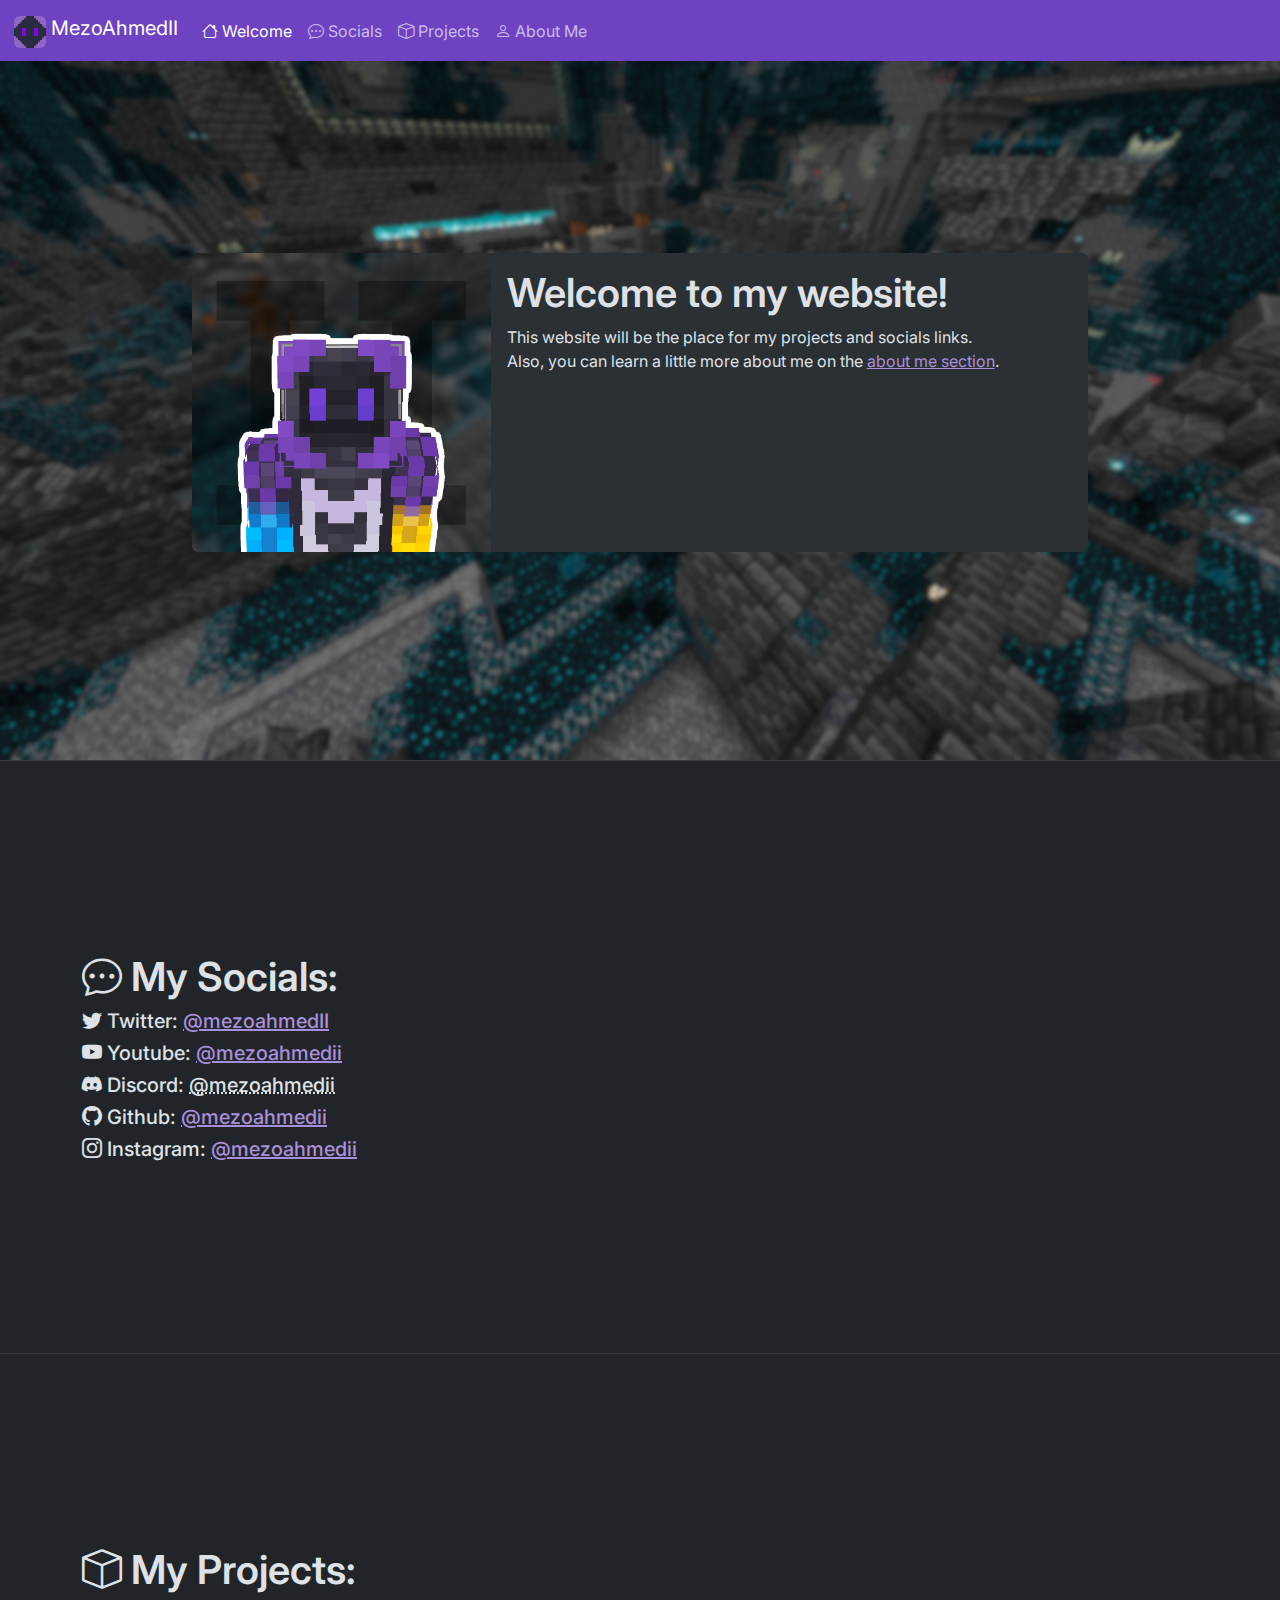
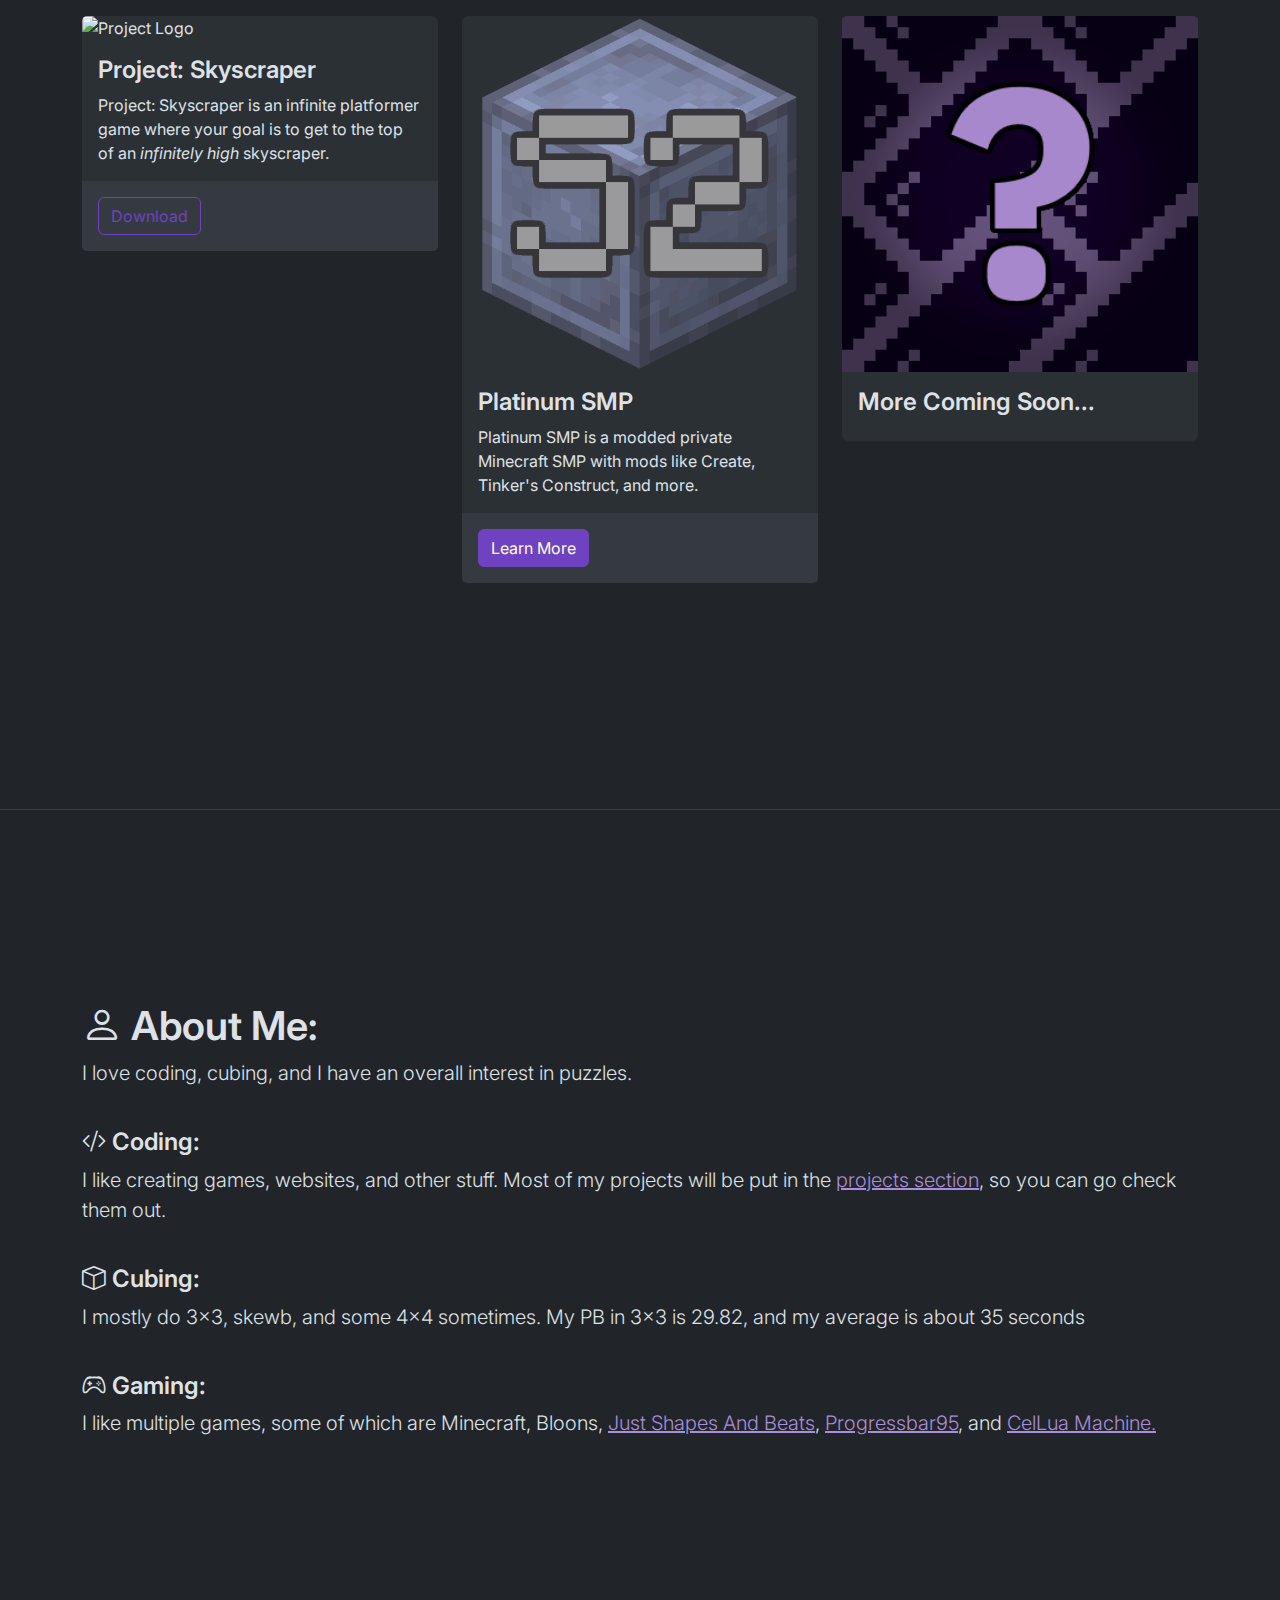
==== index.html @ c35e715b "Restructure images folder" ====
<!doctype html>
<html lang="en" data-bs-theme="dark">
  <head>
    <meta charset="UTF-8" />
    <meta name="viewport" content="width=device-width, initial-scale=1.0" />
    <title>MezoAhmedII</title>

    <link
      rel="shortcut icon"
      href="Images/PFPs/mezo small.png"
      type="image/x-icon"
    />

    <!-- Bootstrap CSS -->
    <link
      href="https://cdn.jsdelivr.net/npm/bootstrap@5.3.1/dist/css/bootstrap.min.css"
      rel="stylesheet"
    />
    <link rel="stylesheet" href="CSS/purple.css" />

    <!-- Bootstrap Icons CSS -->
    <link
      rel="stylesheet"
      href="https://cdn.jsdelivr.net/npm/bootstrap-icons@1.11.0/font/bootstrap-icons.css"
    />

    <!-- Website CSS -->
    <link rel="stylesheet" href="CSS/global.css" />

    <!-- Custom CSS -->
    <style>
      .welcome {
        background-image: url("Images/Backgrounds/deep\ dark.png");
      }
    </style>
  </head>

  <body data-bs-spy="scroll" data-bs-target=".navbar" data-bs-offset="50">
    <!-- Navbar -->
    <nav class="navbar navbar-expand-md bg-primary sticky-top">
      <a href="#" class="navbar-brand">
        <img
          src="Images/PFPs/mezo small.png"
          alt="Logo"
          style="width: 32px; margin-left: 14px"
          class="rounded d-inline-block align-text-top"
        />
        MezoAhmedII
      </a>
      <button
        class="navbar-toggler"
        type="button"
        style="margin-right: 14px"
        data-bs-toggle="collapse"
        data-bs-target="#collapsibleNavbar"
      >
        <i class="bi bi-list"></i>
      </button>
      <div class="collapse navbar-collapse" id="collapsibleNavbar">
        <ul class="navbar-nav">
          <li class="nav-item">
            <a href="#welcome" class="nav-link active">
              <i class="bi bi-house"></i> Welcome
            </a>
          </li>
          <li class="nav-item">
            <a href="#socials" class="nav-link">
              <i class="bi bi-chat-dots"></i> Socials
            </a>
          </li>
          <li class="nav-item">
            <a href="#projects" class="nav-link">
              <i class="bi bi-box"></i> Projects
            </a>
          </li>
          <li class="nav-item">
            <a href="#about" class="nav-link"
              ><i class="bi bi-person"></i> About Me
            </a>
          </li>
        </ul>
      </div>
    </nav>

    <!-- Welcome -->
    <div class="welcome" id="welcome">
      <!-- Welcome Large -->
      <div class="justify-content-center d-none d-lg-flex">
        <div class="card mb-3" style="max-width: 900px">
          <div class="row g-0">
            <div class="col-md-4">
              <img
                src="Images/PFPs/mezo big.png"
                class="img-fluid rounded-start"
                alt="Avatar"
              />
            </div>
            <div class="col-md-8">
              <div class="card-body">
                <h1 class="card-title">Welcome to my website!</h1>
                <p class="card-text">
                  This website will be the place for my projects and socials
                  links.<br />Also, you can learn a little more about me on the
                  <a href="#about">about me section</a>.
                </p>
              </div>
            </div>
          </div>
        </div>
      </div>

      <!-- Welcome Medium -->
      <div class="justify-content-center d-none d-md-flex d-lg-none">
        <div class="card mb-3" style="max-width: 600px">
          <div class="row g-0">
            <div class="col-md-4">
              <img
                src="Images/PFPs/mezo big.png"
                class="img-fluid rounded-start"
                alt="Avatar"
              />
            </div>
            <div class="col-md-8">
              <div class="card-body">
                <h3 class="card-title">Welcome to my website!</h3>
                <p class="card-text">
                  This website will be the place for my projects and socials
                  links.<br />Also, you can learn a little more about me on the
                  <a href="#about">about me section</a>.
                </p>
              </div>
            </div>
          </div>
        </div>
      </div>

      <!-- Welcome Small -->
      <div class="justify-content-center d-flex d-md-none">
        <div class="card">
          <div class="card-body">
            <h3 class="card-title">Welcome to my website!</h3>
            <p class="card-text">
              This website will be the place for my projects and socials
              links.<br />Also, you can learn a little more about me on the
              <a href="#about">about me section</a>.
            </p>
          </div>
          <img
            class="card-img-bottom"
            src="Images/PFPs/mezo big.png"
            alt="Avatar"
          />
        </div>
      </div>
    </div>

    <hr style="margin-top: 0" />

    <!-- Socials -->
    <div class="container" id="socials">
      <h1><i class="bi bi-chat-dots"></i> My Socials:</h1>
      <ul class="list-unstyled">
        <li class="h5">
          <i class="bi bi-twitter"></i> Twitter:
          <a href="https://twitter.com/mezoahmedII">@mezoahmedII</a>
        </li>
        <li class="h5">
          <i class="bi bi-youtube"></i> Youtube:
          <a href="https://www.youtube.com/@mezoahmedii">@mezoahmedii</a>
        </li>
        <li class="h5">
          <i class="bi bi-discord"></i> Discord:
          <abbr title="No available link..">@mezoahmedii</abbr>
        </li>
        <li class="h5">
          <i class="bi bi-github"></i> Github:
          <a href="https://github.com/mezoahmedii">@mezoahmedii</a>
        </li>
        <li class="h5">
          <i class="bi bi-instagram"></i> Instagram:
          <a href="https://www.instagram.com/mezoahmedii">@mezoahmedii</a>
        </li>
      </ul>
    </div>

    <hr />

    <!-- Projects -->
    <div class="container" id="projects">
      <h1 style="margin-bottom: 2%"><i class="bi bi-box"></i> My Projects:</h1>

      <div class="justify-content-center row" id="projectsContainer"></div>
      <script>
        const container = document.getElementById("projectsContainer");

        const projects = [
          {
            title: "Project: Skyscraper",
            description:
              "Project: Skyscraper is an infinite platformer game where your goal is to get to the top of an <i>infinitely high</i> skyscraper.",
            image:
              "https://raw.githubusercontent.com/mezoahmedii/project-skyscraper/main/Assets/Images/icon.png",
            pixelated: true,
            altLink: [
              "Download",
              "https://github.com/mezoahmedii/project-skyscraper/releases/download/v1.1/Project.Skyscraper.v1.1.zip",
            ],
          },
          {
            title: "Platinum SMP",
            description:
              "Platinum SMP is a modded private Minecraft SMP with mods like Create, Tinker's Construct, and more.",
            image: "Images/Logos/platinum.png",
            link: "platinum/index.html",
          },
          {
            title: "More Coming Soon...",
            description: "",
            image: "Images/Logos/soon.png",
          },
        ];

        projects.forEach((project) => {
          let text = "";
          text += `
          <div class="col-lg-4 col-md-6" style="margin-bottom: 3%">
          <div class="card">`;
          if (project.pixelated)
            text += `<img class="card-img-top" src="${project.image}" alt="Project Logo" style="image-rendering: crisp-edges;"/>`;
          else
            text += `<img class="card-img-top" src="${project.image}" alt="Project Logo"/>`;
          text += `
            <div class="card-body">
              <h4 class="card-title">${project.title}</h4>
              <p class="card-text">${project.description}</p>
            </div>
          `;
          if ((project.link && project.link != "#") || project.altLink) {
            text += '<div class="card-footer">';
            if (project.link && project.link != "#")
              text += `
                <a class="btn btn-primary" href="${project.link}">
                  Learn More
                </a>
              `;
            if (project.altLink)
              text += `
                <a class="btn btn-outline-primary" href="${project.altLink[1]}">
                  ${project.altLink[0]}
                </a>
              `;
            text += "</div>";
          }
          text += "</div></div>";
          container.innerHTML += text;
        });
      </script>
    </div>

    <hr />

    <!-- About Me -->
    <div class="container" id="about">
      <h1><i class="bi bi-person"></i> About Me:</h1>
      <p class="lead">
        I love coding, cubing, and I have an overall interest in puzzles.
      </p>
      <br />
      <h4><i class="bi bi-code-slash"></i> Coding:</h4>
      <p class="lead">
        I like creating games, websites, and other stuff. Most of my projects
        will be put in the <a href="#projects">projects section</a>, so you can
        go check them out.
      </p>
      <br />
      <h4><i class="bi bi-box"></i> Cubing:</h4>
      <p class="lead">
        I mostly do 3x3, skewb, and some 4x4 sometimes. My PB in 3x3 is 29.82,
        and my average is about 35 seconds
      </p>
      <br />
      <h4><i class="bi bi-controller"></i> Gaming:</h4>
      <p class="lead">
        I like multiple games, some of which are Minecraft, Bloons,
        <a href="https://store.steampowered.com/app/531510/Just_Shapes__Beats/"
          >Just Shapes And Beats</a
        >,
        <a href="https://store.steampowered.com/app/1304550/Progressbar95/"
          >Progressbar95</a
        >, and
        <a href="https://discord.gg/cellua-machine-server-866250603508662313"
          >CelLua Machine.</a
        >
      </p>
    </div>

    <hr style="margin-bottom: 0" />

    <!-- Bootstrap JS -->
    <script src="https://cdn.jsdelivr.net/npm/bootstrap@5.3.1/dist/js/bootstrap.bundle.min.js"></script>
  </body>
</html>
---- CSS/global.css ----
@import url("https://fonts.googleapis.com/css2?family=Inter:wght@400;600&display=swap");

hr {
  margin-top: 15%;
  margin-bottom: 15%;
  color: var(--bs-tertiary-color);
}

* {
  font-family: "Inter";
}

h1,
h2,
h3,
h4,
b {
  font-weight: 600;
}

.card {
  background-color: var(--bs-tertiary-bg);
  border: none;
}

.card-footer {
  background-color: var(--bs-secondary-bg);
  border: none;
  padding-top: 16px;
  padding-bottom: 16px;
}

.welcome {
  background-size: cover;
  padding: 15%;
}
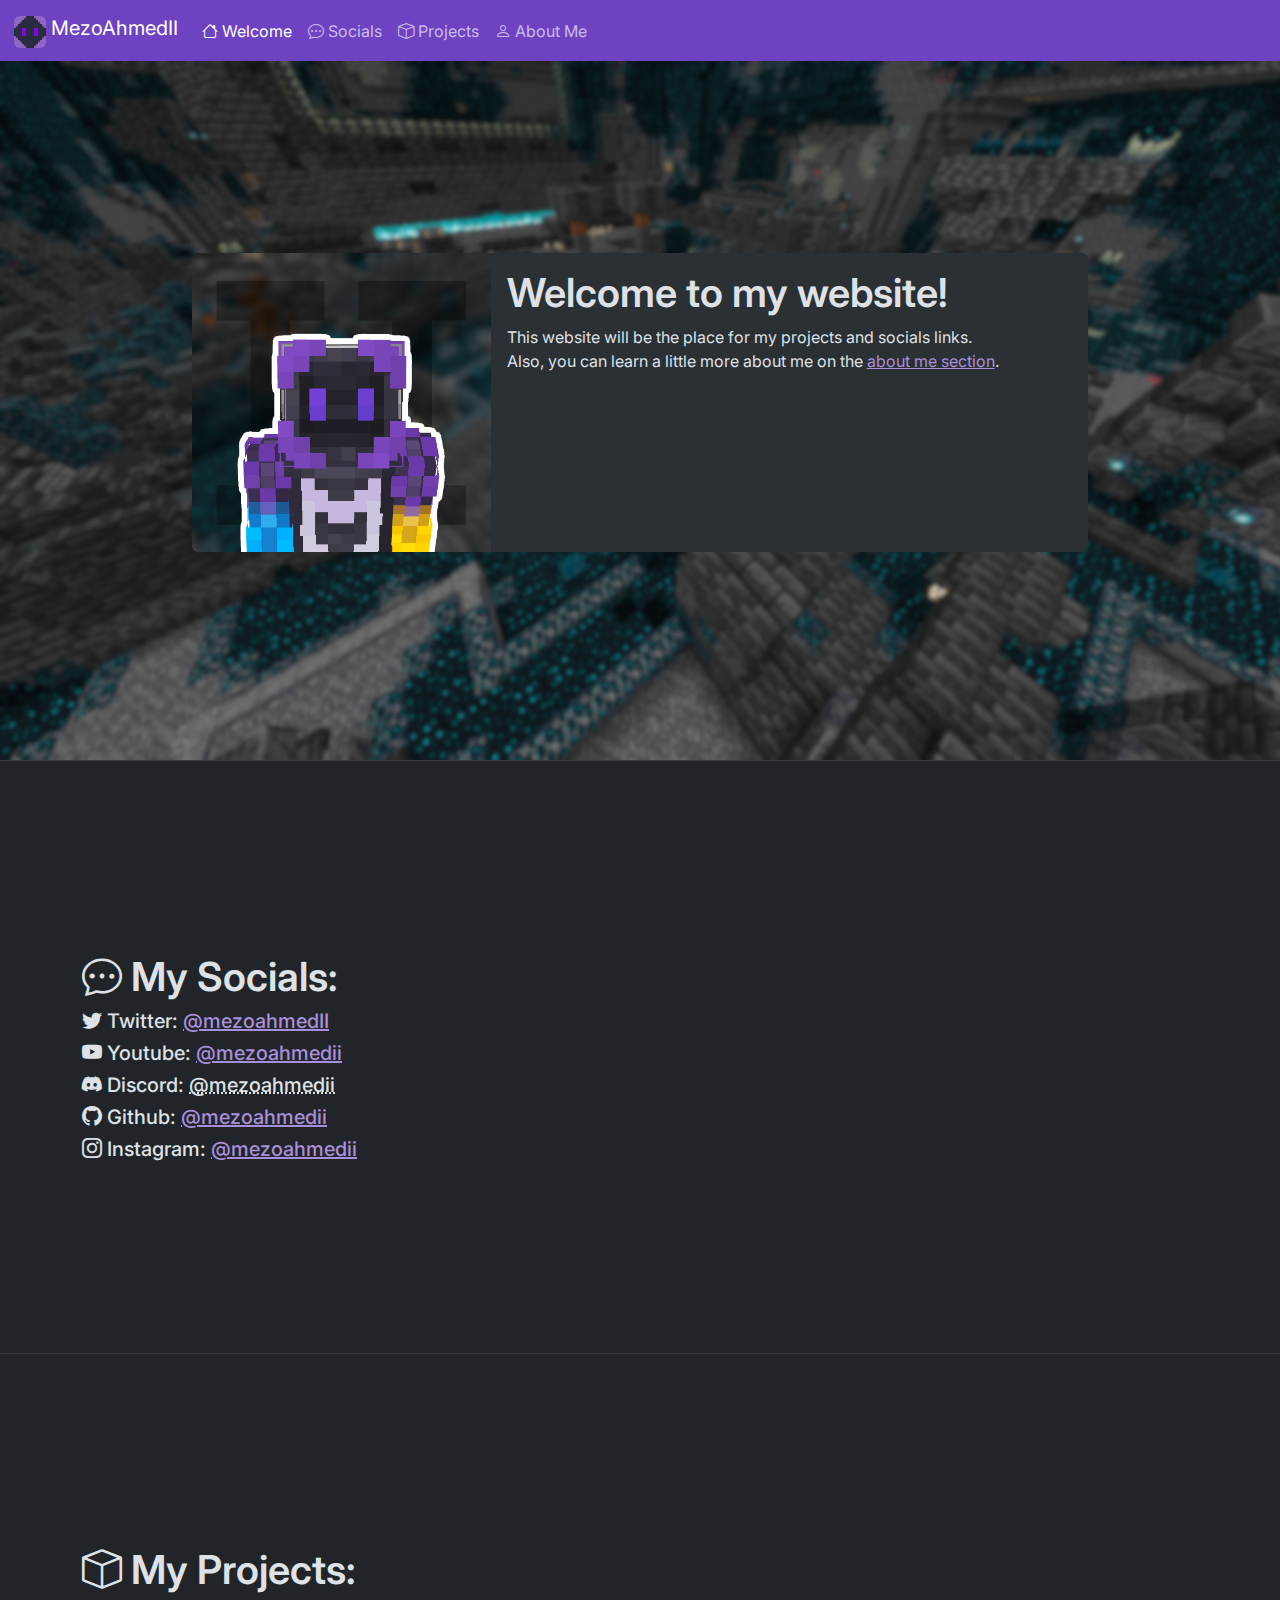
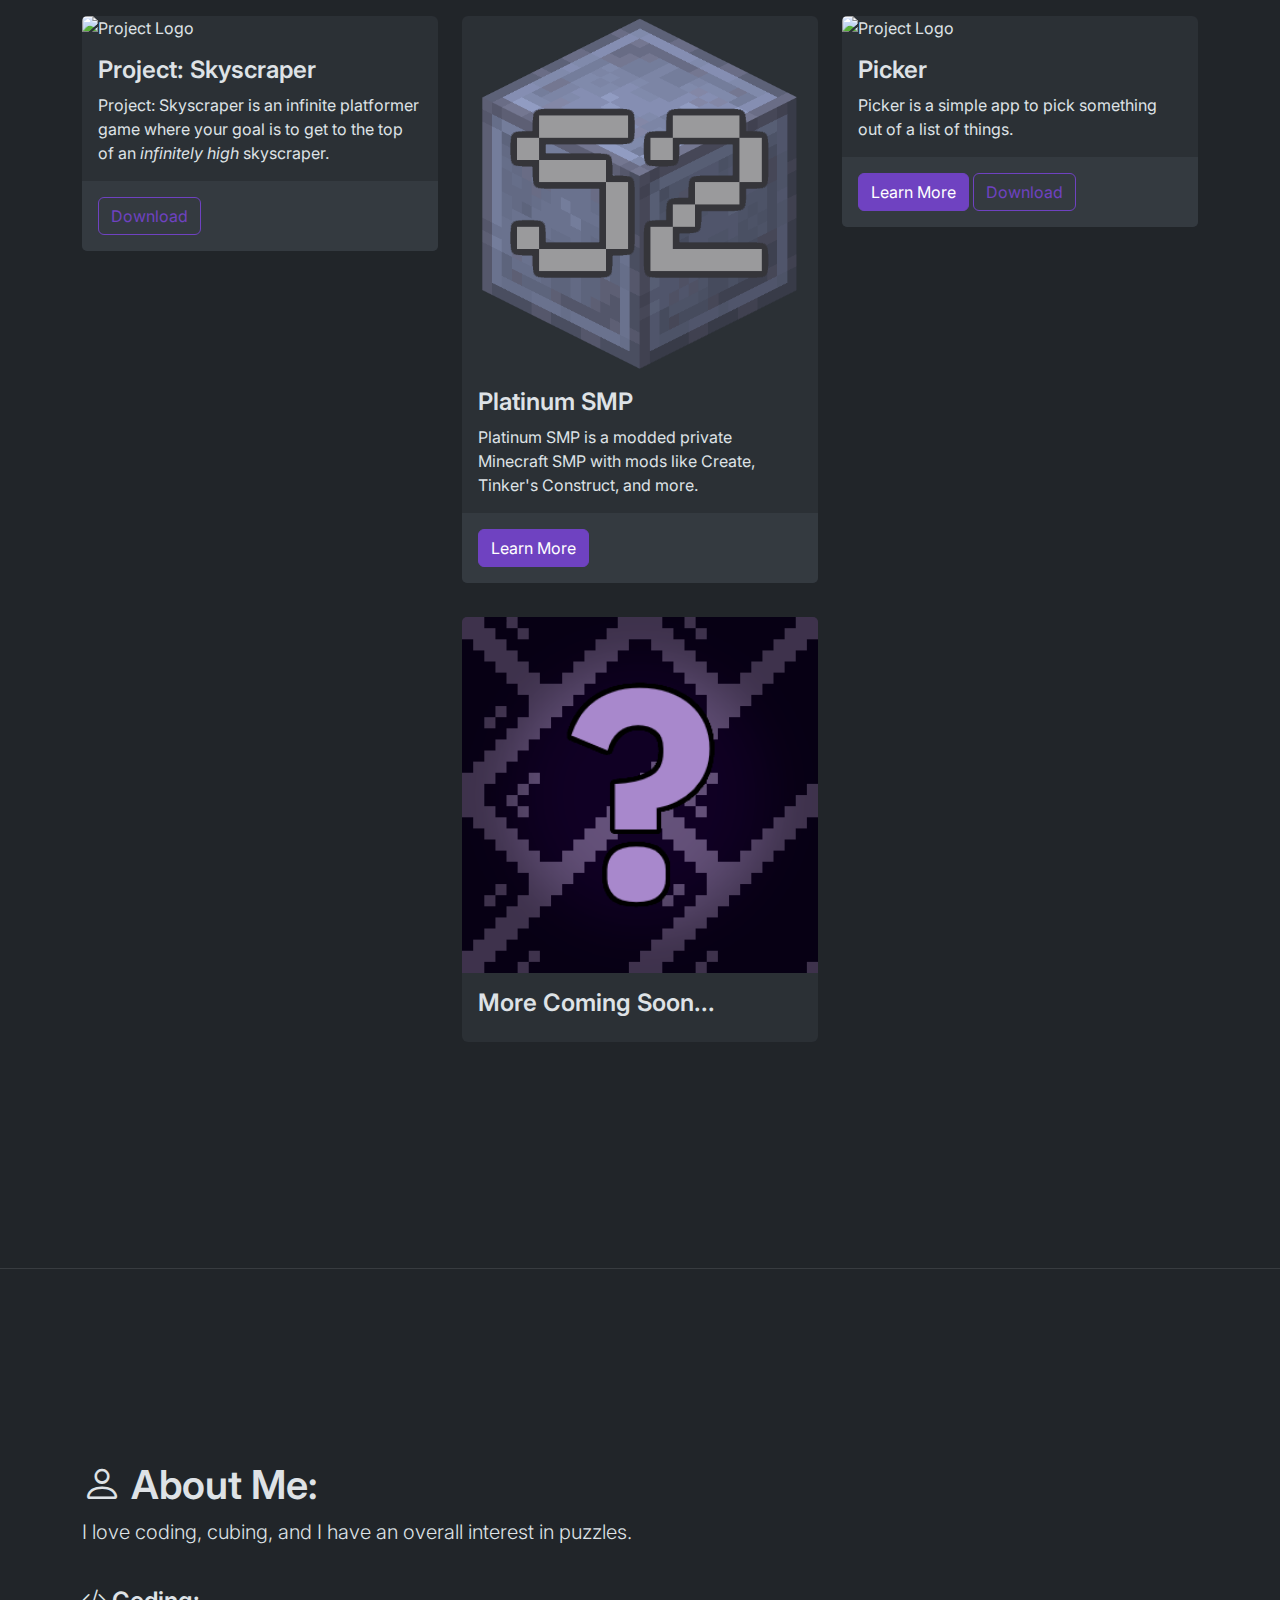
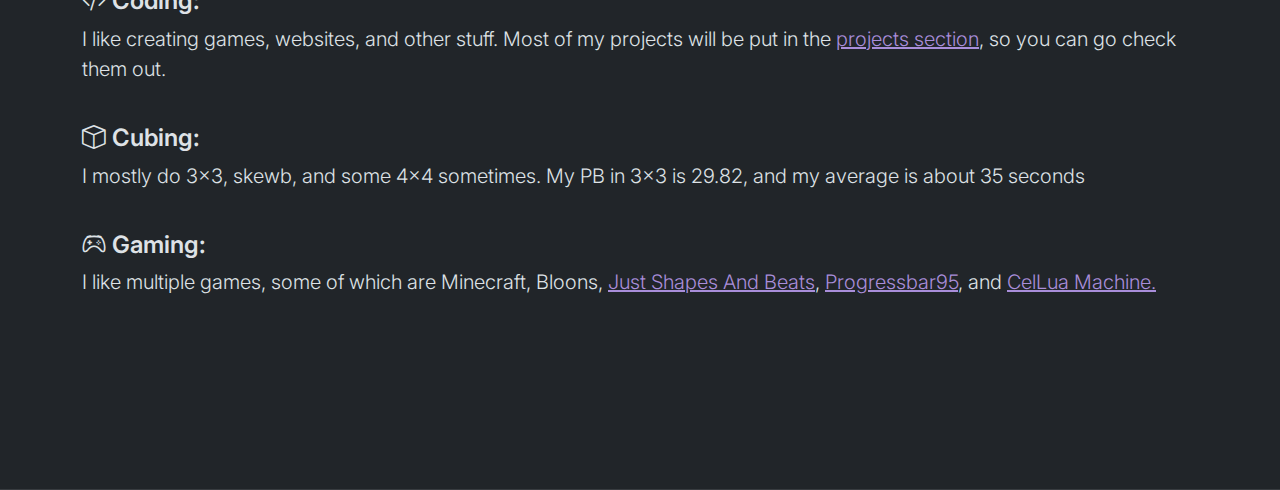
==== commit bd2502d6: "New Project: Picker" ====
--- a/index.html
+++ b/index.html
@@ -214,6 +214,18 @@
             link: "platinum/index.html",
           },
           {
+            title: "Picker",
+            description:
+              "Picker is a simple app to pick something out of a list of things.",
+            image:
+              "https://raw.githubusercontent.com/mezoahmedii/picker/main/data/icons/hicolor/scalable/apps/io.github.mezoahmedii.Picker.svg",
+            link: "https://github.com/mezoahmedii/picker",
+            altLink: [
+              "Download",
+              "https://github.com/mezoahmedii/picker/releases/tag/release",
+            ],
+          },
+          {
             title: "More Coming Soon...",
             description: "",
             image: "Images/Logos/soon.png",
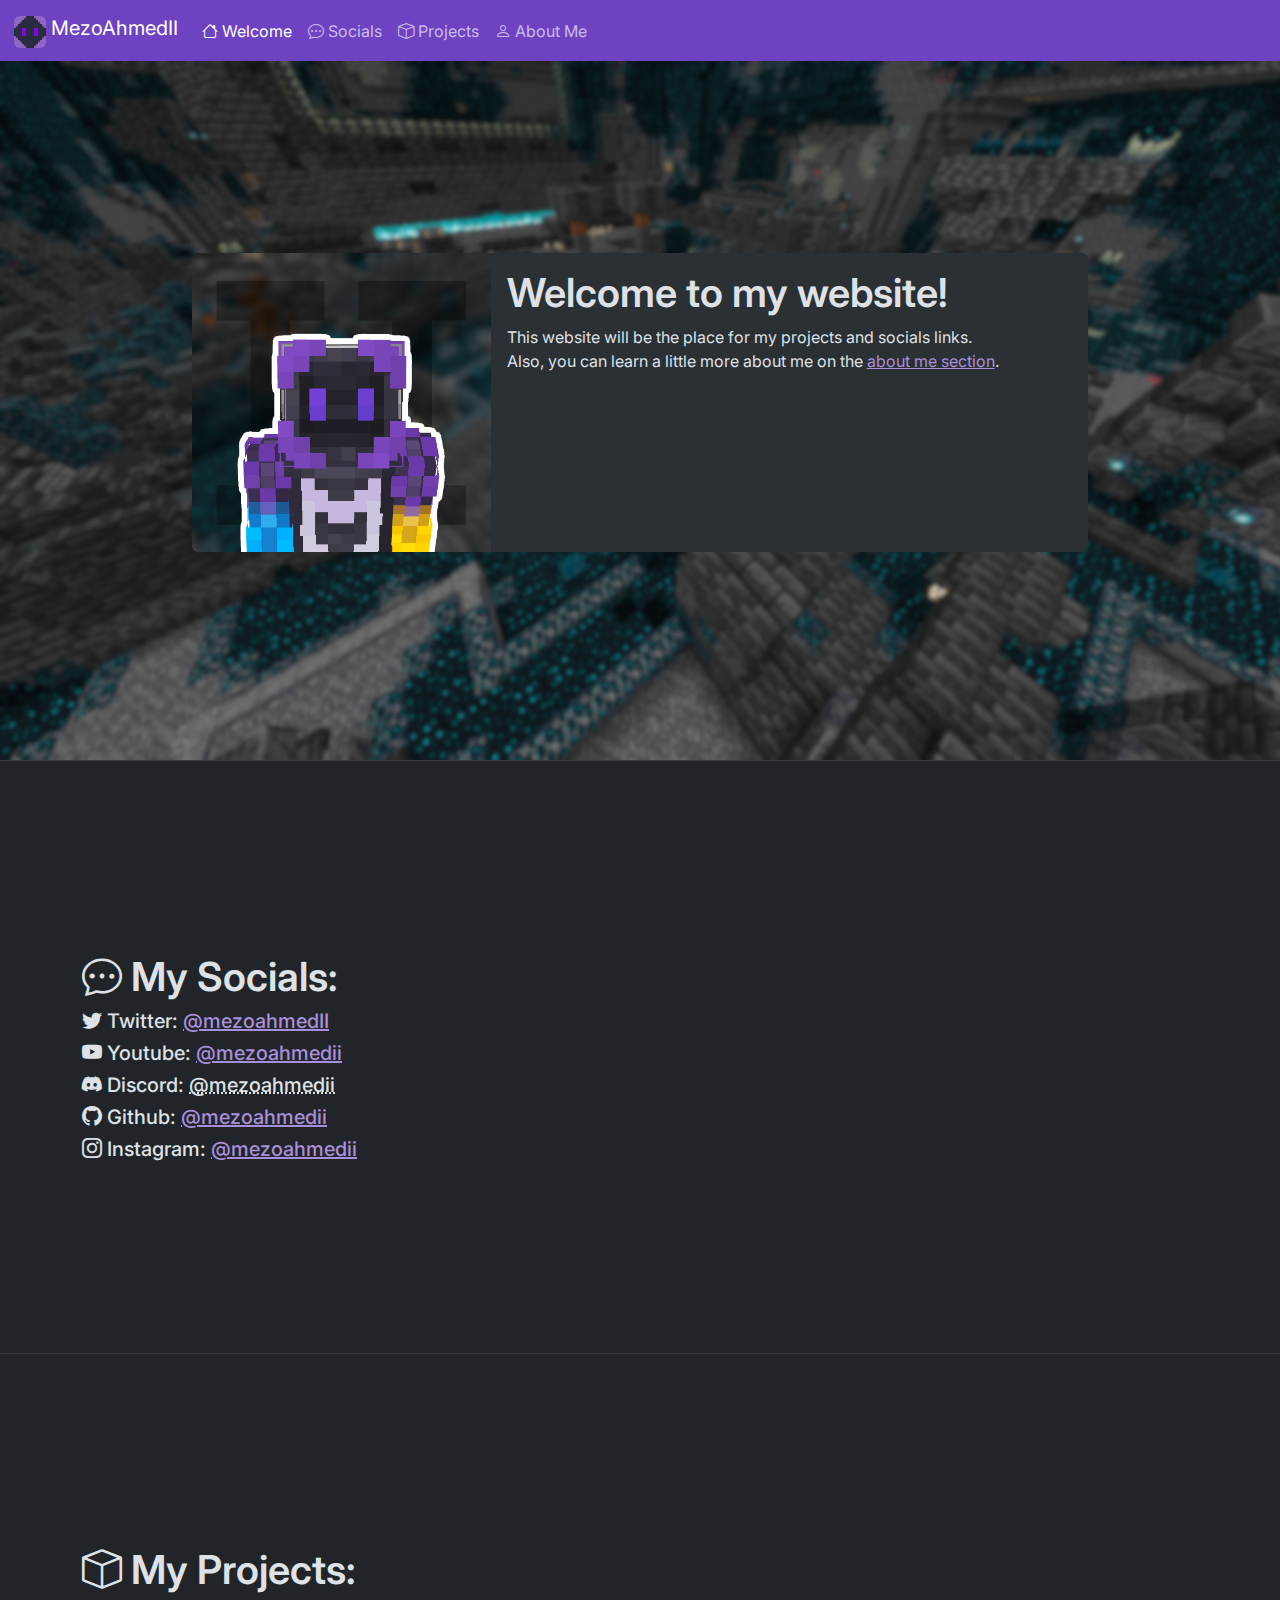
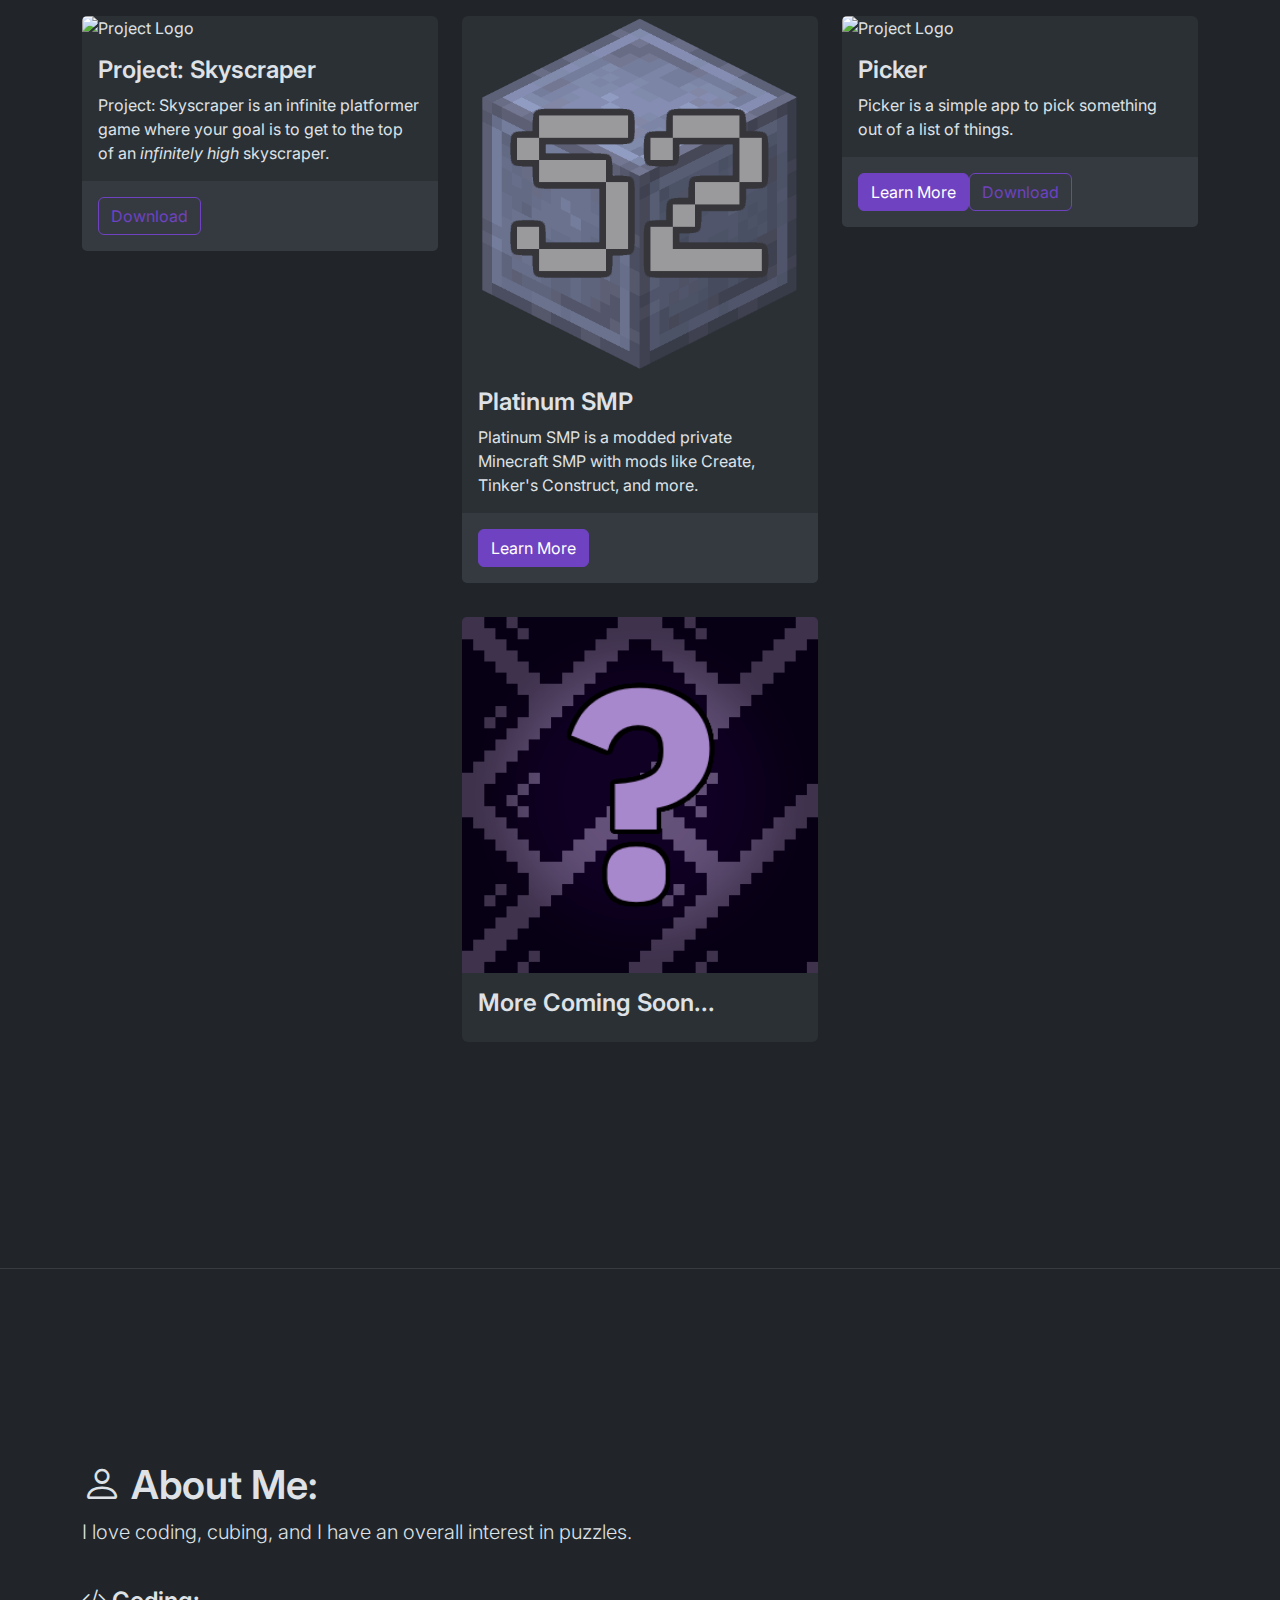
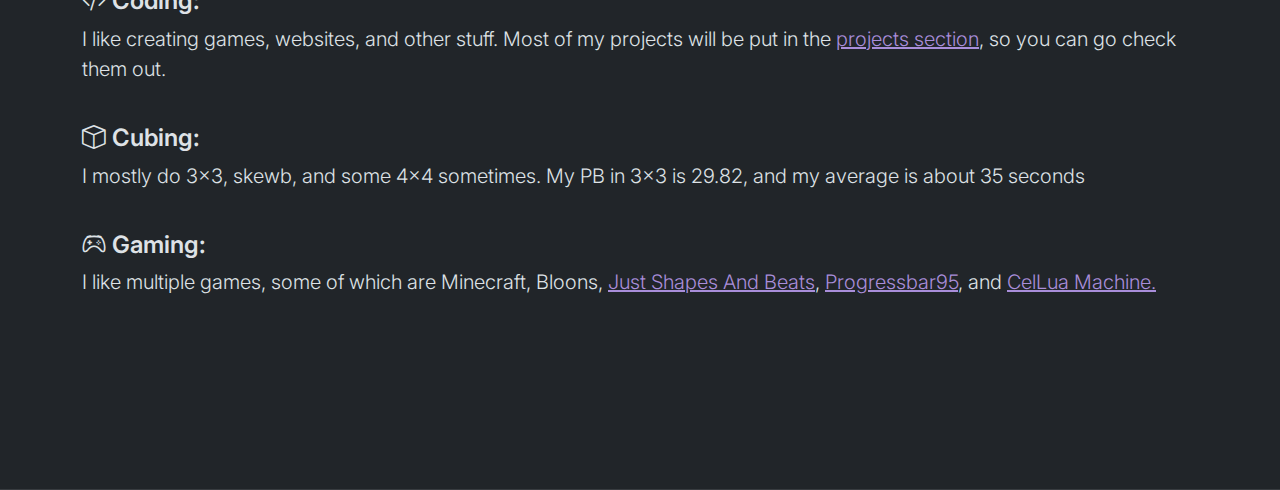
==== commit 7cc8483d: "Changes to the website card generation scripts" ====
--- a/index.html
+++ b/index.html
@@ -33,6 +33,12 @@
         background-image: url("Images/Backgrounds/deep\ dark.png");
       }
     </style>
+
+    <!-- Website Scripts -->
+    <script src="Scripts/websiteScripts.js"></script>
+
+    <!-- Bootstrap JS -->
+    <script src="https://cdn.jsdelivr.net/npm/bootstrap@5.3.1/dist/js/bootstrap.bundle.min.js"></script>
   </head>
 
   <body data-bs-spy="scroll" data-bs-target=".navbar" data-bs-offset="50">
@@ -189,18 +195,15 @@
     <div class="container" id="projects">
       <h1 style="margin-bottom: 2%"><i class="bi bi-box"></i> My Projects:</h1>
 
-      <div class="justify-content-center row" id="projectsContainer"></div>
       <script>
-        const container = document.getElementById("projectsContainer");
-
-        const projects = [
+        generateCards([
           {
             title: "Project: Skyscraper",
             description:
               "Project: Skyscraper is an infinite platformer game where your goal is to get to the top of an <i>infinitely high</i> skyscraper.",
             image:
               "https://raw.githubusercontent.com/mezoahmedii/project-skyscraper/main/Assets/Images/icon.png",
-            pixelated: true,
+            imagePixelated: true,
             altLink: [
               "Download",
               "https://github.com/mezoahmedii/project-skyscraper/releases/download/v1.1/Project.Skyscraper.v1.1.zip",
@@ -211,7 +214,7 @@
             description:
               "Platinum SMP is a modded private Minecraft SMP with mods like Create, Tinker's Construct, and more.",
             image: "Images/Logos/platinum.png",
-            link: "platinum/index.html",
+            link: ["Learn More", "platinum/index.html"],
           },
           {
             title: "Picker",
@@ -219,7 +222,7 @@
               "Picker is a simple app to pick something out of a list of things.",
             image:
               "https://raw.githubusercontent.com/mezoahmedii/picker/main/data/icons/hicolor/scalable/apps/io.github.mezoahmedii.Picker.svg",
-            link: "https://github.com/mezoahmedii/picker",
+            link: ["Learn More", "https://github.com/mezoahmedii/picker"],
             altLink: [
               "Download",
               "https://github.com/mezoahmedii/picker/releases/tag/release",
@@ -230,42 +233,7 @@
             description: "",
             image: "Images/Logos/soon.png",
           },
-        ];
-
-        projects.forEach((project) => {
-          let text = "";
-          text += `
-          <div class="col-lg-4 col-md-6" style="margin-bottom: 3%">
-          <div class="card">`;
-          if (project.pixelated)
-            text += `<img class="card-img-top" src="${project.image}" alt="Project Logo" style="image-rendering: crisp-edges;"/>`;
-          else
-            text += `<img class="card-img-top" src="${project.image}" alt="Project Logo"/>`;
-          text += `
-            <div class="card-body">
-              <h4 class="card-title">${project.title}</h4>
-              <p class="card-text">${project.description}</p>
-            </div>
-          `;
-          if ((project.link && project.link != "#") || project.altLink) {
-            text += '<div class="card-footer">';
-            if (project.link && project.link != "#")
-              text += `
-                <a class="btn btn-primary" href="${project.link}">
-                  Learn More
-                </a>
-              `;
-            if (project.altLink)
-              text += `
-                <a class="btn btn-outline-primary" href="${project.altLink[1]}">
-                  ${project.altLink[0]}
-                </a>
-              `;
-            text += "</div>";
-          }
-          text += "</div></div>";
-          container.innerHTML += text;
-        });
+        ]);
       </script>
     </div>
 
@@ -307,8 +275,5 @@
     </div>
 
     <hr style="margin-bottom: 0" />
-
-    <!-- Bootstrap JS -->
-    <script src="https://cdn.jsdelivr.net/npm/bootstrap@5.3.1/dist/js/bootstrap.bundle.min.js"></script>
   </body>
 </html>
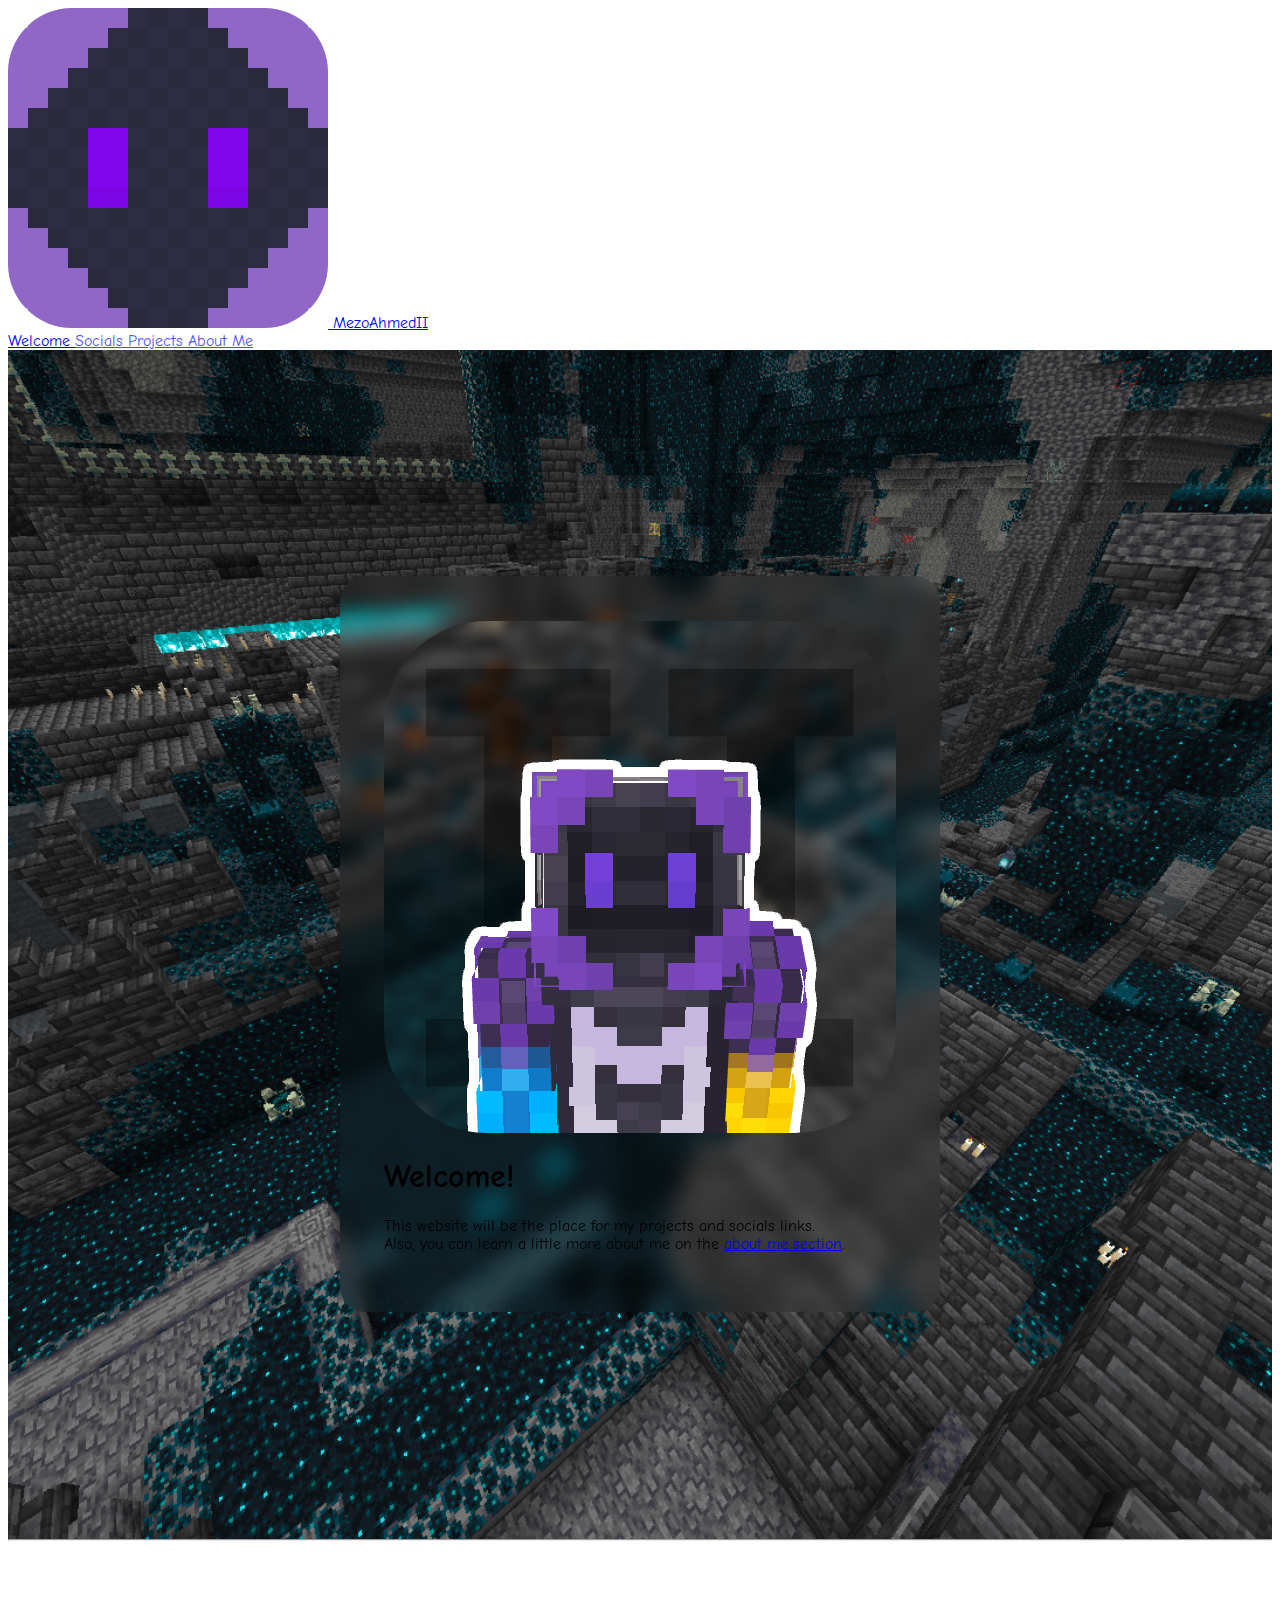
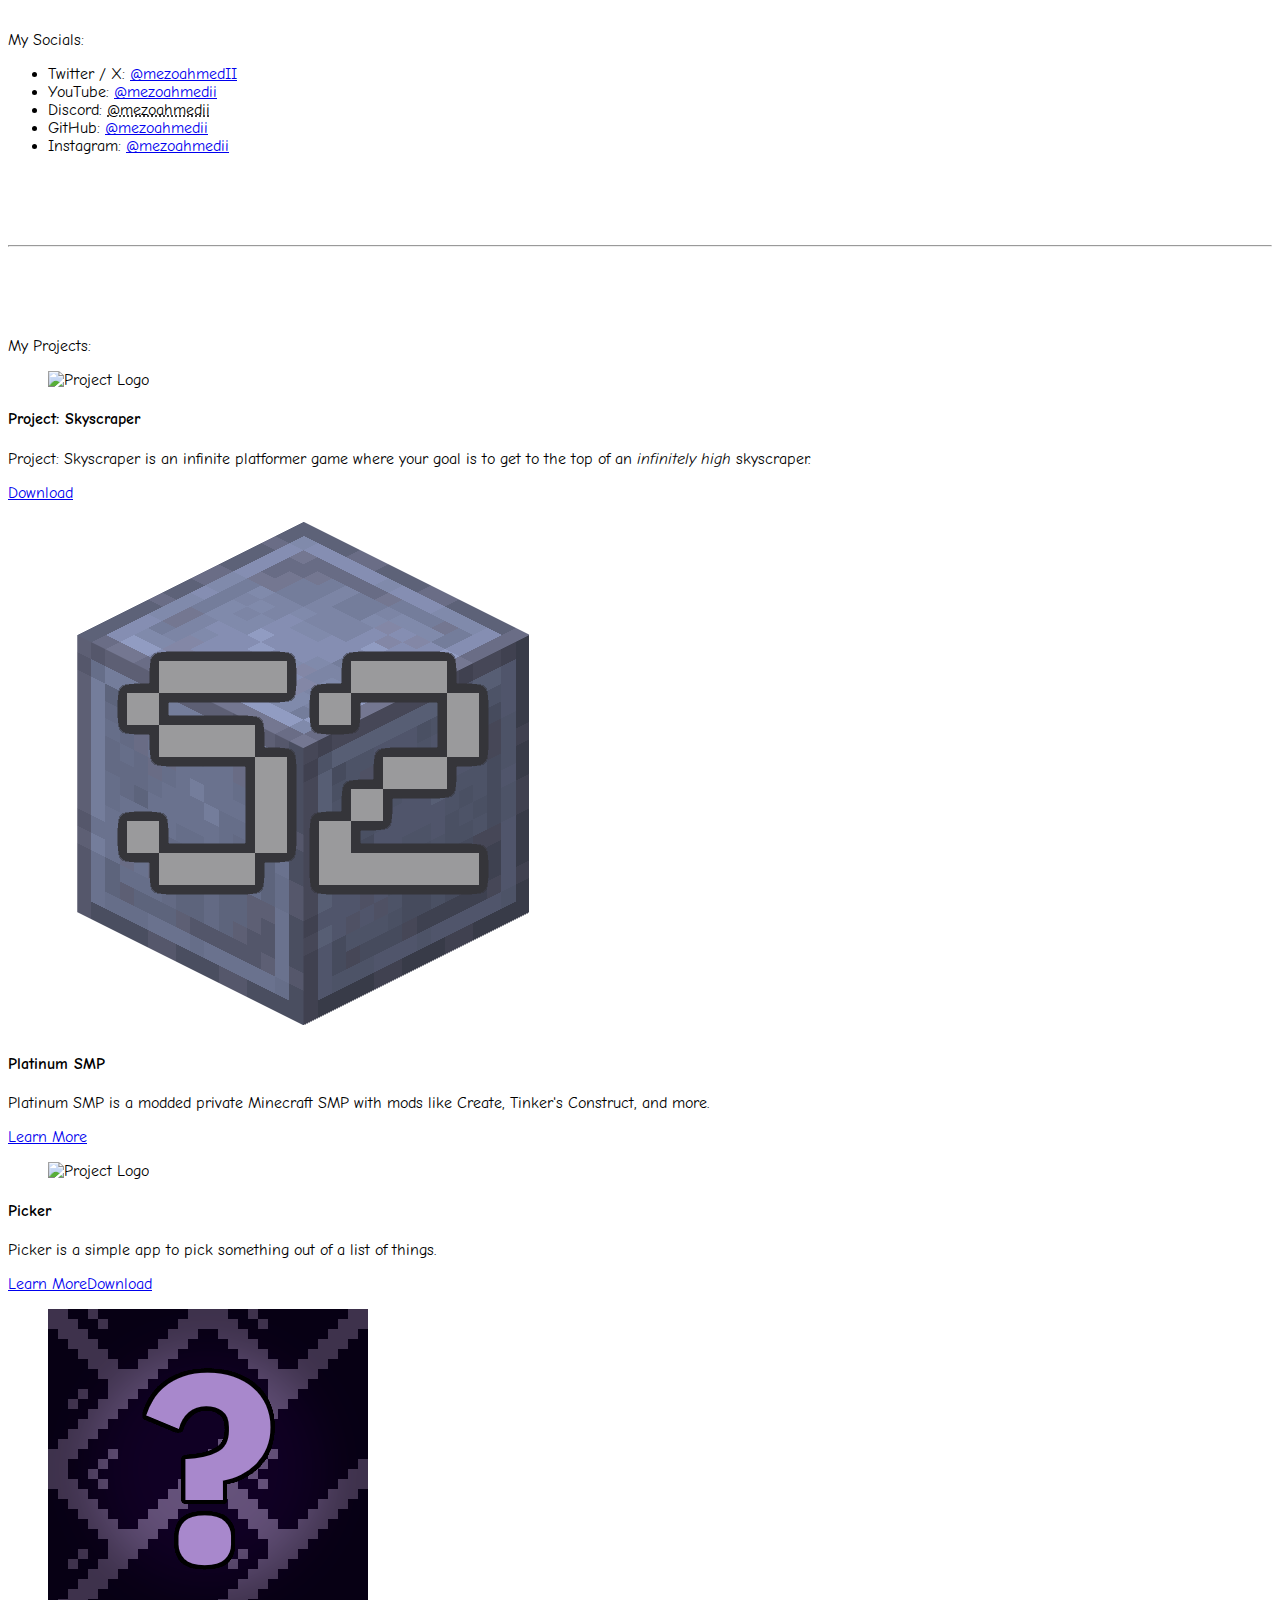
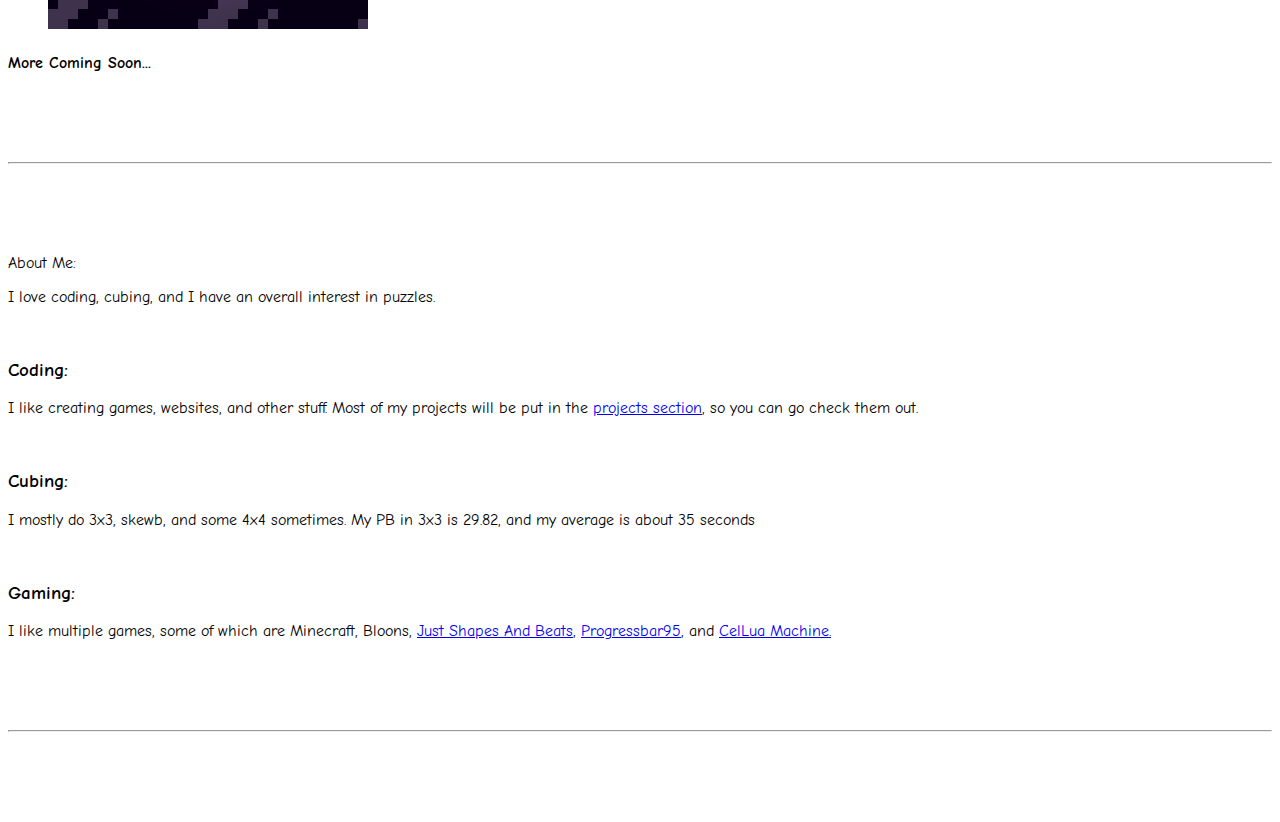
==== commit 2318fbb1: "revamp website" ====
--- a/index.html
+++ b/index.html
@@ -1,5 +1,5 @@
 <!doctype html>
-<html lang="en" data-bs-theme="dark">
+<html lang="en">
   <head>
     <meta charset="UTF-8" />
     <meta name="viewport" content="width=device-width, initial-scale=1.0" />
@@ -11,17 +11,16 @@
       type="image/x-icon"
     />
 
-    <!-- Bootstrap CSS -->
-    <link
-      href="https://cdn.jsdelivr.net/npm/bootstrap@5.3.1/dist/css/bootstrap.min.css"
-      rel="stylesheet"
-    />
-    <link rel="stylesheet" href="CSS/purple.css" />
-
-    <!-- Bootstrap Icons CSS -->
+    <!-- Bulma CSS -->
     <link
       rel="stylesheet"
-      href="https://cdn.jsdelivr.net/npm/bootstrap-icons@1.11.0/font/bootstrap-icons.css"
+      href="https://cdn.jsdelivr.net/npm/bulma@1.0.2/css/bulma.min.css"
+    />
+
+    <!-- Remix Icons CSS -->
+    <link
+      href="https://cdn.jsdelivr.net/npm/remixicon@4.4.0/fonts/remixicon.css"
+      rel="stylesheet"
     />
 
     <!-- Website CSS -->
@@ -36,126 +35,98 @@
 
     <!-- Website Scripts -->
     <script src="Scripts/websiteScripts.js"></script>
-
-    <!-- Bootstrap JS -->
-    <script src="https://cdn.jsdelivr.net/npm/bootstrap@5.3.1/dist/js/bootstrap.bundle.min.js"></script>
   </head>
 
-  <body data-bs-spy="scroll" data-bs-target=".navbar" data-bs-offset="50">
+  <body>
     <!-- Navbar -->
-    <nav class="navbar navbar-expand-md bg-primary sticky-top">
-      <a href="#" class="navbar-brand">
-        <img
-          src="Images/PFPs/mezo small.png"
-          alt="Logo"
-          style="width: 32px; margin-left: 14px"
-          class="rounded d-inline-block align-text-top"
-        />
-        MezoAhmedII
-      </a>
-      <button
-        class="navbar-toggler"
-        type="button"
-        style="margin-right: 14px"
-        data-bs-toggle="collapse"
-        data-bs-target="#collapsibleNavbar"
-      >
-        <i class="bi bi-list"></i>
-      </button>
-      <div class="collapse navbar-collapse" id="collapsibleNavbar">
-        <ul class="navbar-nav">
-          <li class="nav-item">
-            <a href="#welcome" class="nav-link active">
-              <i class="bi bi-house"></i> Welcome
-            </a>
-          </li>
-          <li class="nav-item">
-            <a href="#socials" class="nav-link">
-              <i class="bi bi-chat-dots"></i> Socials
-            </a>
-          </li>
-          <li class="nav-item">
-            <a href="#projects" class="nav-link">
-              <i class="bi bi-box"></i> Projects
-            </a>
-          </li>
-          <li class="nav-item">
-            <a href="#about" class="nav-link"
-              ><i class="bi bi-person"></i> About Me
-            </a>
-          </li>
-        </ul>
+    <nav
+      class="navbar is-primary is-fixed-top has-shadow"
+      role="navigation"
+      aria-label="main navigation"
+    >
+      <div class="navbar-brand">
+        <a class="navbar-item" href="#">
+          <img
+            src="Images/PFPs/mezo small.png"
+            alt="Logo"
+            class="is-slightly-rounded"
+          />
+          MezoAhmedII
+        </a>
+
+        <a
+          role="button"
+          class="navbar-burger"
+          aria-label="menu"
+          aria-expanded="false"
+          data-target="scrollspyItems"
+        >
+          <span aria-hidden="true"></span>
+          <span aria-hidden="true"></span>
+          <span aria-hidden="true"></span>
+          <span aria-hidden="true"></span>
+        </a>
+      </div>
+
+      <div id="scrollspyItems" class="navbar-menu">
+        <div class="navbar-start">
+          <a class="navbar-item" href="#welcome" data-target="welcome">
+            <span class="icon-text">
+              <span class="icon">
+                <i class="ri-home-4-line"></i>
+              </span>
+              <span>Welcome</span>
+            </span>
+          </a>
+          <a class="navbar-item" href="#socials" data-target="socials">
+            <span class="icon-text">
+              <span class="icon">
+                <i class="ri-chat-thread-line"></i>
+              </span>
+              <span>Socials</span>
+            </span>
+          </a>
+          <a class="navbar-item" href="#projects" data-target="projects">
+            <span class="icon-text">
+              <span class="icon">
+                <i class="ri-instance-line"></i>
+              </span>
+              <span>Projects</span>
+            </span>
+          </a>
+          <a class="navbar-item" href="#about" data-target="about">
+            <span class="icon-text">
+              <span class="icon">
+                <i class="ri-user-3-line"></i>
+              </span>
+              <span>About Me</span>
+            </span>
+          </a>
+        </div>
       </div>
     </nav>
 
     <!-- Welcome -->
     <div class="welcome" id="welcome">
-      <!-- Welcome Large -->
-      <div class="justify-content-center d-none d-lg-flex">
-        <div class="card mb-3" style="max-width: 900px">
-          <div class="row g-0">
-            <div class="col-md-4">
-              <img
-                src="Images/PFPs/mezo big.png"
-                class="img-fluid rounded-start"
-                alt="Avatar"
-              />
-            </div>
-            <div class="col-md-8">
-              <div class="card-body">
-                <h1 class="card-title">Welcome to my website!</h1>
-                <p class="card-text">
-                  This website will be the place for my projects and socials
-                  links.<br />Also, you can learn a little more about me on the
-                  <a href="#about">about me section</a>.
-                </p>
-              </div>
-            </div>
+      <div class="blur-box has-text-centered">
+        <div
+          class="is-flex-desktop is-justify-content-center is-align-items-center m-2"
+        >
+          <div class="is-flex is-justify-content-center">
+            <img
+              src="Images/PFPs/mezo big.png"
+              class="image is-128x128 is-slightly-rounded m-1"
+              alt="Avatar"
+            />
           </div>
+          <h1 class="title is-1 m-1 is-outlined">Welcome!</h1>
         </div>
-      </div>
-
-      <!-- Welcome Medium -->
-      <div class="justify-content-center d-none d-md-flex d-lg-none">
-        <div class="card mb-3" style="max-width: 600px">
-          <div class="row g-0">
-            <div class="col-md-4">
-              <img
-                src="Images/PFPs/mezo big.png"
-                class="img-fluid rounded-start"
-                alt="Avatar"
-              />
-            </div>
-            <div class="col-md-8">
-              <div class="card-body">
-                <h3 class="card-title">Welcome to my website!</h3>
-                <p class="card-text">
-                  This website will be the place for my projects and socials
-                  links.<br />Also, you can learn a little more about me on the
-                  <a href="#about">about me section</a>.
-                </p>
-              </div>
-            </div>
-          </div>
-        </div>
-      </div>
-
-      <!-- Welcome Small -->
-      <div class="justify-content-center d-flex d-md-none">
-        <div class="card">
-          <div class="card-body">
-            <h3 class="card-title">Welcome to my website!</h3>
-            <p class="card-text">
-              This website will be the place for my projects and socials
-              links.<br />Also, you can learn a little more about me on the
-              <a href="#about">about me section</a>.
-            </p>
-          </div>
-          <img
-            class="card-img-bottom"
-            src="Images/PFPs/mezo big.png"
-            alt="Avatar"
-          />
+        <div>
+          <p class="subtitle is-outlined">
+            This website will be the place for my projects and socials links.<br />Also,
+            you can learn a little more about me on the
+            <a href="#about">about me section</a>.
+          </p>
         </div>
       </div>
     </div>
@@ -163,37 +134,73 @@
     <hr style="margin-top: 0" />
 
     <!-- Socials -->
-    <div class="container" id="socials">
-      <h1><i class="bi bi-chat-dots"></i> My Socials:</h1>
+    <section class="section" id="socials">
+      <span class="icon-text">
+        <span class="icon is-large title is-1">
+          <i class="ri-chat-thread-line"></i>
+        </span>
+        <span class="title is-1">My Socials:</span>
+      </span>
+
       <ul class="list-unstyled">
-        <li class="h5">
-          <i class="bi bi-twitter"></i> Twitter:
+        <li>
+          <span class="icon-text">
+            <span class="icon">
+              <i class="ri-twitter-fill"></i>
+            </span>
+            <span>Twitter / X:</span>
+          </span>
           <a href="https://twitter.com/mezoahmedII">@mezoahmedII</a>
         </li>
-        <li class="h5">
-          <i class="bi bi-youtube"></i> Youtube:
+        <li>
+          <span class="icon-text">
+            <span class="icon">
+              <i class="ri-youtube-fill"></i>
+            </span>
+            <span>YouTube:</span>
+          </span>
           <a href="https://www.youtube.com/@mezoahmedii">@mezoahmedii</a>
         </li>
-        <li class="h5">
-          <i class="bi bi-discord"></i> Discord:
-          <abbr title="No available link..">@mezoahmedii</abbr>
-        </li>
-        <li class="h5">
-          <i class="bi bi-github"></i> Github:
+        <li>
+          <span class="icon-text">
+            <span class="icon">
+              <i class="ri-discord-fill"></i>
+            </span>
+            <span>Discord:</span>
+          </span>
+          <abbr title="No available link">@mezoahmedii</abbr>
+        </li>
+        <li>
+          <span class="icon-text">
+            <span class="icon">
+              <i class="ri-github-fill"></i>
+            </span>
+            <span>GitHub:</span>
+          </span>
           <a href="https://github.com/mezoahmedii">@mezoahmedii</a>
         </li>
-        <li class="h5">
-          <i class="bi bi-instagram"></i> Instagram:
+        <li>
+          <span class="icon-text">
+            <span class="icon">
+              <i class="ri-instagram-fill"></i>
+            </span>
+            <span>Instagram:</span>
+          </span>
           <a href="https://www.instagram.com/mezoahmedii">@mezoahmedii</a>
         </li>
       </ul>
-    </div>
+    </section>
 
     <hr />
 
     <!-- Projects -->
-    <div class="container" id="projects">
-      <h1 style="margin-bottom: 2%"><i class="bi bi-box"></i> My Projects:</h1>
+    <div class="section" id="projects">
+      <span class="icon-text">
+        <span class="icon is-large title is-1">
+          <i class="ri-instance-line"></i>
+        </span>
+        <span class="title is-1">My Projects:</span>
+      </span>
 
       <script>
         generateCards([
@@ -225,7 +232,7 @@
             link: ["Learn More", "https://github.com/mezoahmedii/picker"],
             altLink: [
               "Download",
-              "https://github.com/mezoahmedii/picker/releases/tag/release",
+              "https://github.com/mezoahmedii/picker/releases/",
             ],
           },
           {
@@ -240,26 +247,41 @@
     <hr />
 
     <!-- About Me -->
-    <div class="container" id="about">
-      <h1><i class="bi bi-person"></i> About Me:</h1>
-      <p class="lead">
+    <section class="section" id="about">
+      <span class="icon-text">
+        <span class="icon is-large title is-1">
+          <i class="ri-user-3-line"></i>
+        </span>
+        <span class="title is-1">About Me:</span>
+      </span>
+
+      <p class="subtitle">
         I love coding, cubing, and I have an overall interest in puzzles.
       </p>
       <br />
-      <h4><i class="bi bi-code-slash"></i> Coding:</h4>
+      <span class="icon is-large is-size-3">
+        <i class="ri-code-s-slash-fill"></i>
+      </span>
+      <h3 class="is-size-3 is-inline">Coding:</h2>
       <p class="lead">
         I like creating games, websites, and other stuff. Most of my projects
         will be put in the <a href="#projects">projects section</a>, so you can
         go check them out.
       </p>
       <br />
-      <h4><i class="bi bi-box"></i> Cubing:</h4>
+      <span class="icon is-large is-size-3">
+        <i class="ri-box-3-line"></i>
+      </span>
+      <h3 class="is-size-3 is-inline">Cubing:</h2>
       <p class="lead">
         I mostly do 3x3, skewb, and some 4x4 sometimes. My PB in 3x3 is 29.82,
         and my average is about 35 seconds
       </p>
       <br />
-      <h4><i class="bi bi-controller"></i> Gaming:</h4>
+      <span class="icon is-large is-size-3">
+        <i class="ri-gamepad-line"></i>
+      </span>
+      <h3 class="is-size-3 is-inline">Gaming:</h2>
       <p class="lead">
         I like multiple games, some of which are Minecraft, Bloons,
         <a href="https://store.steampowered.com/app/531510/Just_Shapes__Beats/"
@@ -272,8 +294,8 @@
           >CelLua Machine.</a
         >
       </p>
-    </div>
-
-    <hr style="margin-bottom: 0" />
+    </section>
+
+    <hr />
   </body>
 </html>
--- a/CSS/global.css
+++ b/CSS/global.css
@@ -1,13 +1,22 @@
-@import url("https://fonts.googleapis.com/css2?family=Inter:wght@400;600&display=swap");
+@import url("https://fonts.googleapis.com/css2?family=Comic+Neue:wght@400;600&display=swap");
 
-hr {
-  margin-top: 15%;
-  margin-bottom: 15%;
-  color: var(--bs-tertiary-color);
+:root {
+  --bulma-primary-h: 266deg;
+  --bulma-primary-s: 51%;
+  --bulma-primary-l: 54%;
+}
+
+html {
+  scroll-behavior: smooth;
 }
 
 * {
-  font-family: "Inter";
+  font-family: "Comic Neue";
+}
+
+hr {
+  margin-top: 10vh;
+  margin-bottom: 10vh;
 }
 
 h1,
@@ -18,19 +27,44 @@
   font-weight: 600;
 }
 
-.card {
-  background-color: var(--bs-tertiary-bg);
-  border: none;
+.welcome {
+  background-size: cover;
+  background-position: center center;
+  padding: 15%;
+  min-height: 90vh;
+  display: flex;
+  justify-content: center;
+  align-items: center;
 }
 
-.card-footer {
-  background-color: var(--bs-secondary-bg);
-  border: none;
-  padding-top: 16px;
-  padding-bottom: 16px;
+.blur-box {
+  padding: 5%;
+  background-color: hsla(
+    var(--bulma-scheme-h),
+    var(--bulma-scheme-s),
+    var(--bulma-scheme-main-l),
+    0.25
+  );
+  border-radius: 25px;
+  backdrop-filter: blur(10px);
 }
 
-.welcome {
-  background-size: cover;
-  padding: 15%;
+/* .is-outlined {
+  text-shadow:
+    1px 1px 0 var(--bulma-scheme-main),
+    -1px 1px 0 var(--bulma-scheme-main),
+    -1px -1px 0 var(--bulma-scheme-main),
+    1px -1px 0 var(--bulma-scheme-main);
+} */
+
+.navbar-burger {
+  color: var(--bulma-navbar-item-color);
 }
+
+.is-inactive {
+  opacity: 0.7;
+}
+
+.is-slightly-rounded {
+  border-radius: 20%;
+}
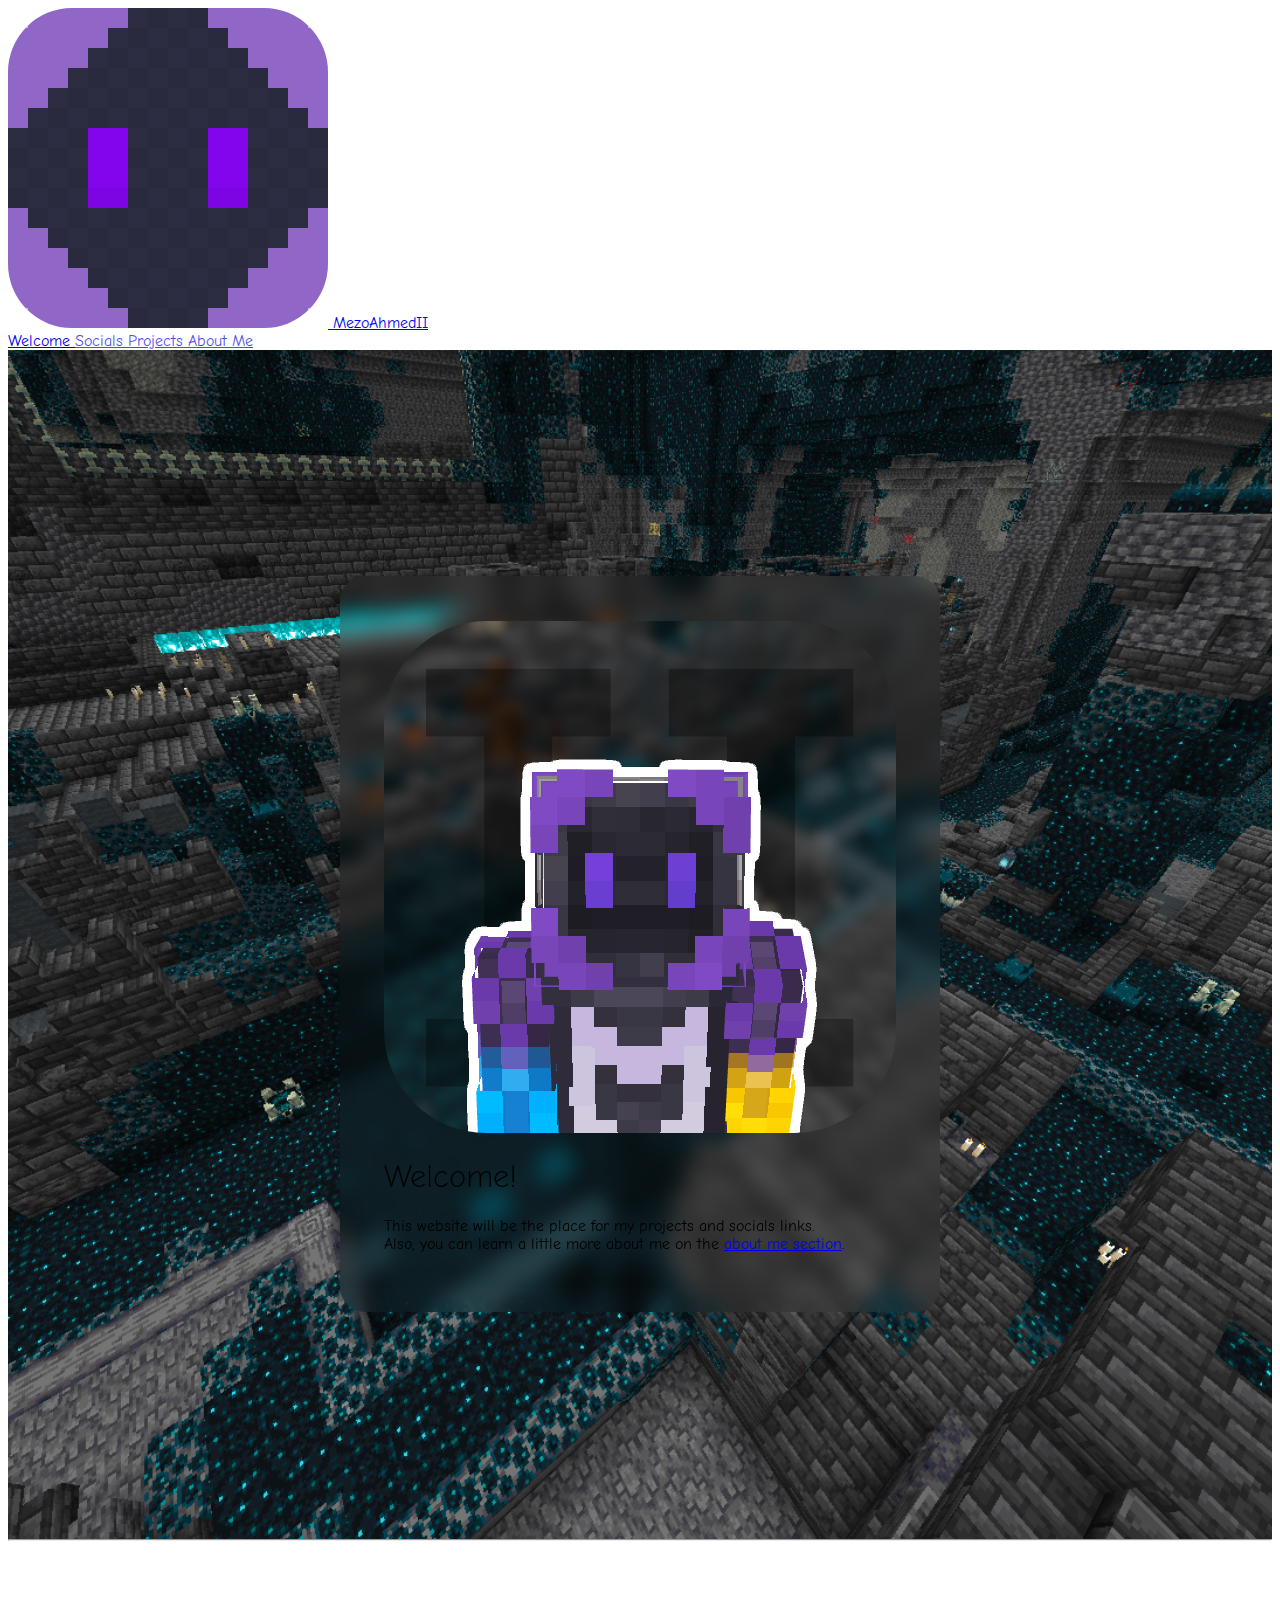
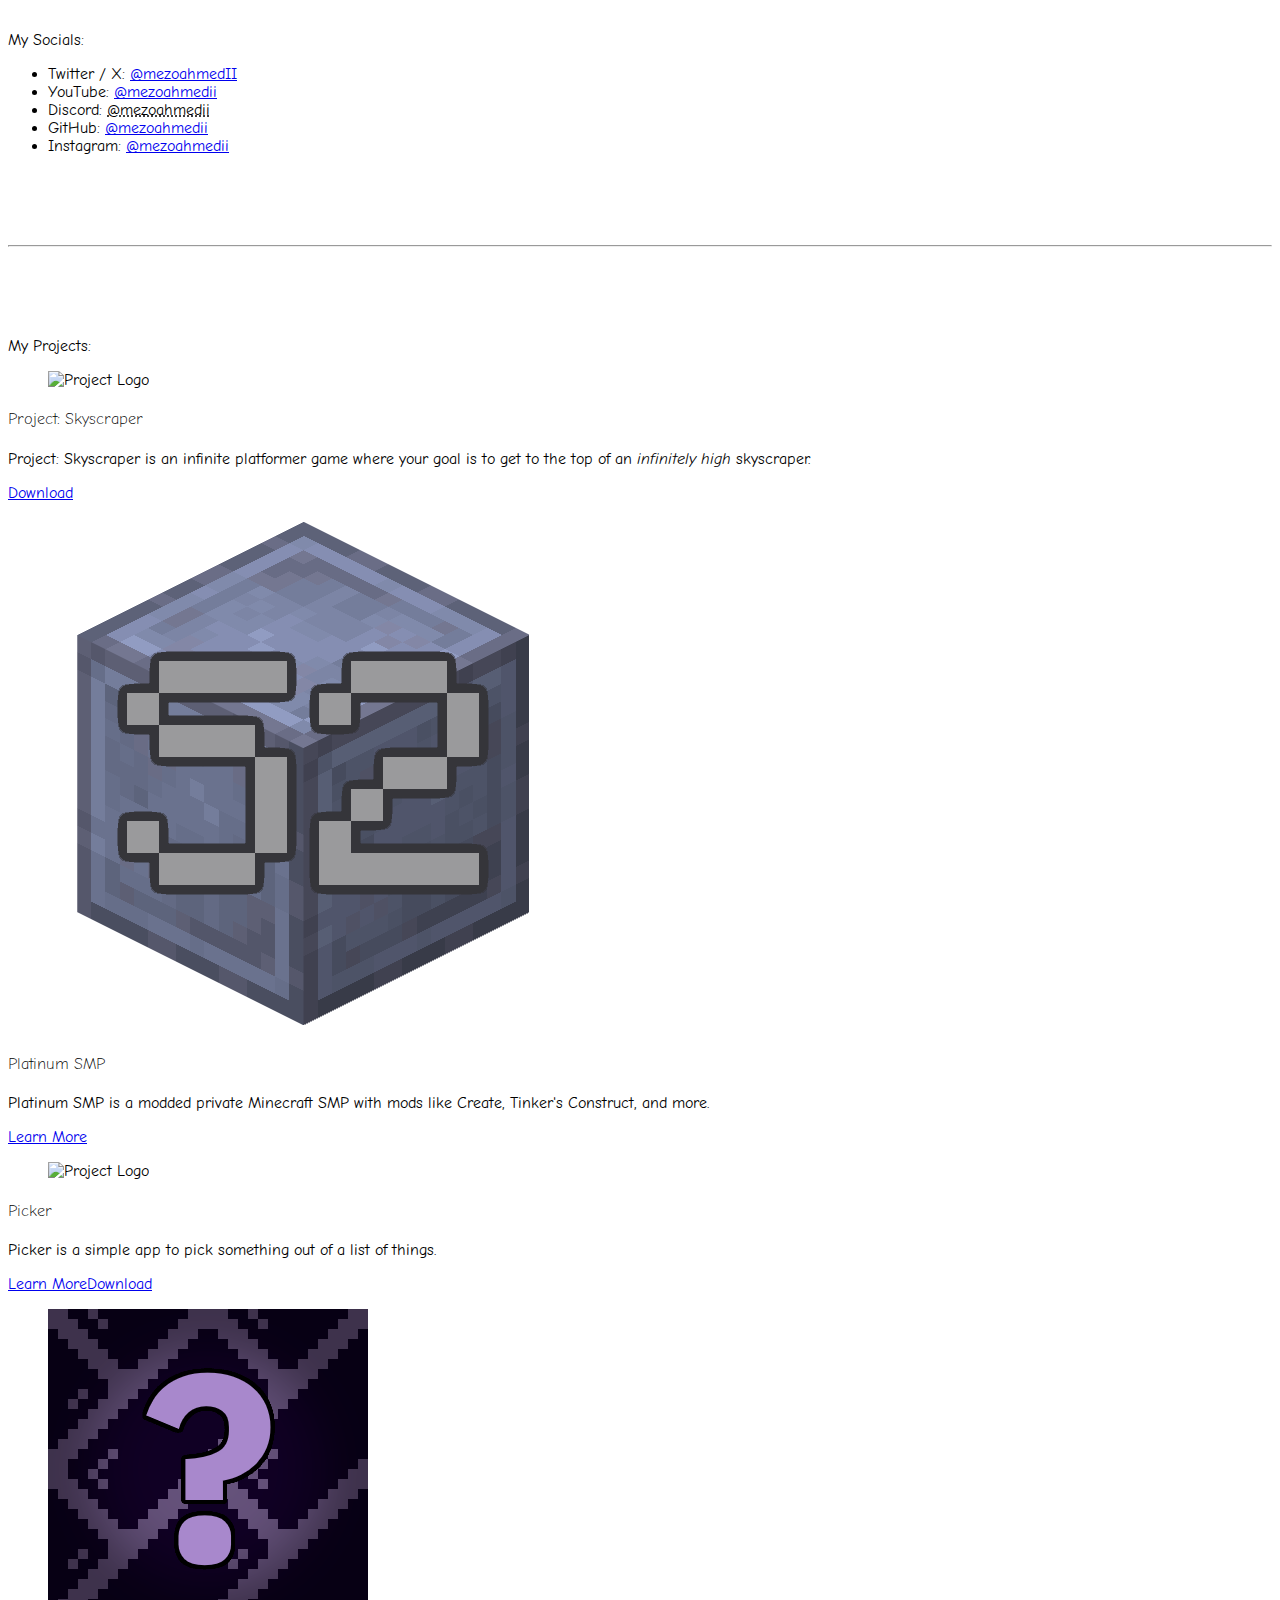
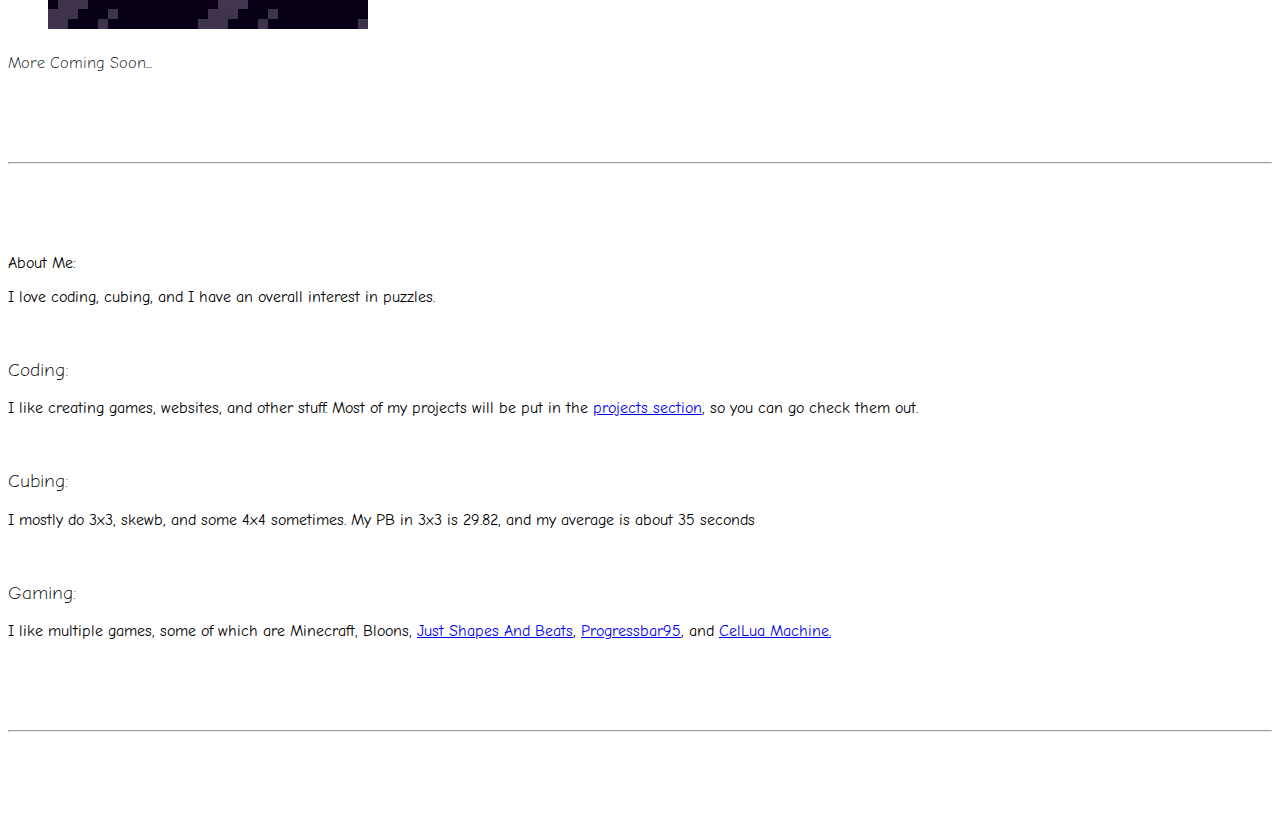
==== commit 6e57912b: "bug fix" ====
--- a/index.html
+++ b/index.html
@@ -119,10 +119,10 @@
               alt="Avatar"
             />
           </div>
-          <h1 class="title is-1 m-1 is-outlined">Welcome!</h1>
+          <h1 class="title is-1 m-1">Welcome!</h1>
         </div>
         <div>
-          <p class="subtitle is-outlined">
+          <p class="subtitle">
             This website will be the place for my projects and socials links.<br />Also,
             you can learn a little more about me on the
             <a href="#about">about me section</a>.
--- a/CSS/global.css
+++ b/CSS/global.css
@@ -1,4 +1,4 @@
-@import url("https://fonts.googleapis.com/css2?family=Comic+Neue:wght@400;600&display=swap");
+@import url("https://fonts.googleapis.com/css2?family=Comic+Neue:wght@400;700&display=swap");
 
 :root {
   --bulma-primary-h: 266deg;
@@ -24,7 +24,7 @@
 h3,
 h4,
 b {
-  font-weight: 600;
+  font-weight: 60;
 }
 
 .welcome {
@@ -43,19 +43,11 @@
     var(--bulma-scheme-h),
     var(--bulma-scheme-s),
     var(--bulma-scheme-main-l),
-    0.25
+    0.4
   );
   border-radius: 25px;
   backdrop-filter: blur(10px);
 }
-
-/* .is-outlined {
-  text-shadow:
-    1px 1px 0 var(--bulma-scheme-main),
-    -1px 1px 0 var(--bulma-scheme-main),
-    -1px -1px 0 var(--bulma-scheme-main),
-    1px -1px 0 var(--bulma-scheme-main);
-} */
 
 .navbar-burger {
   color: var(--bulma-navbar-item-color);
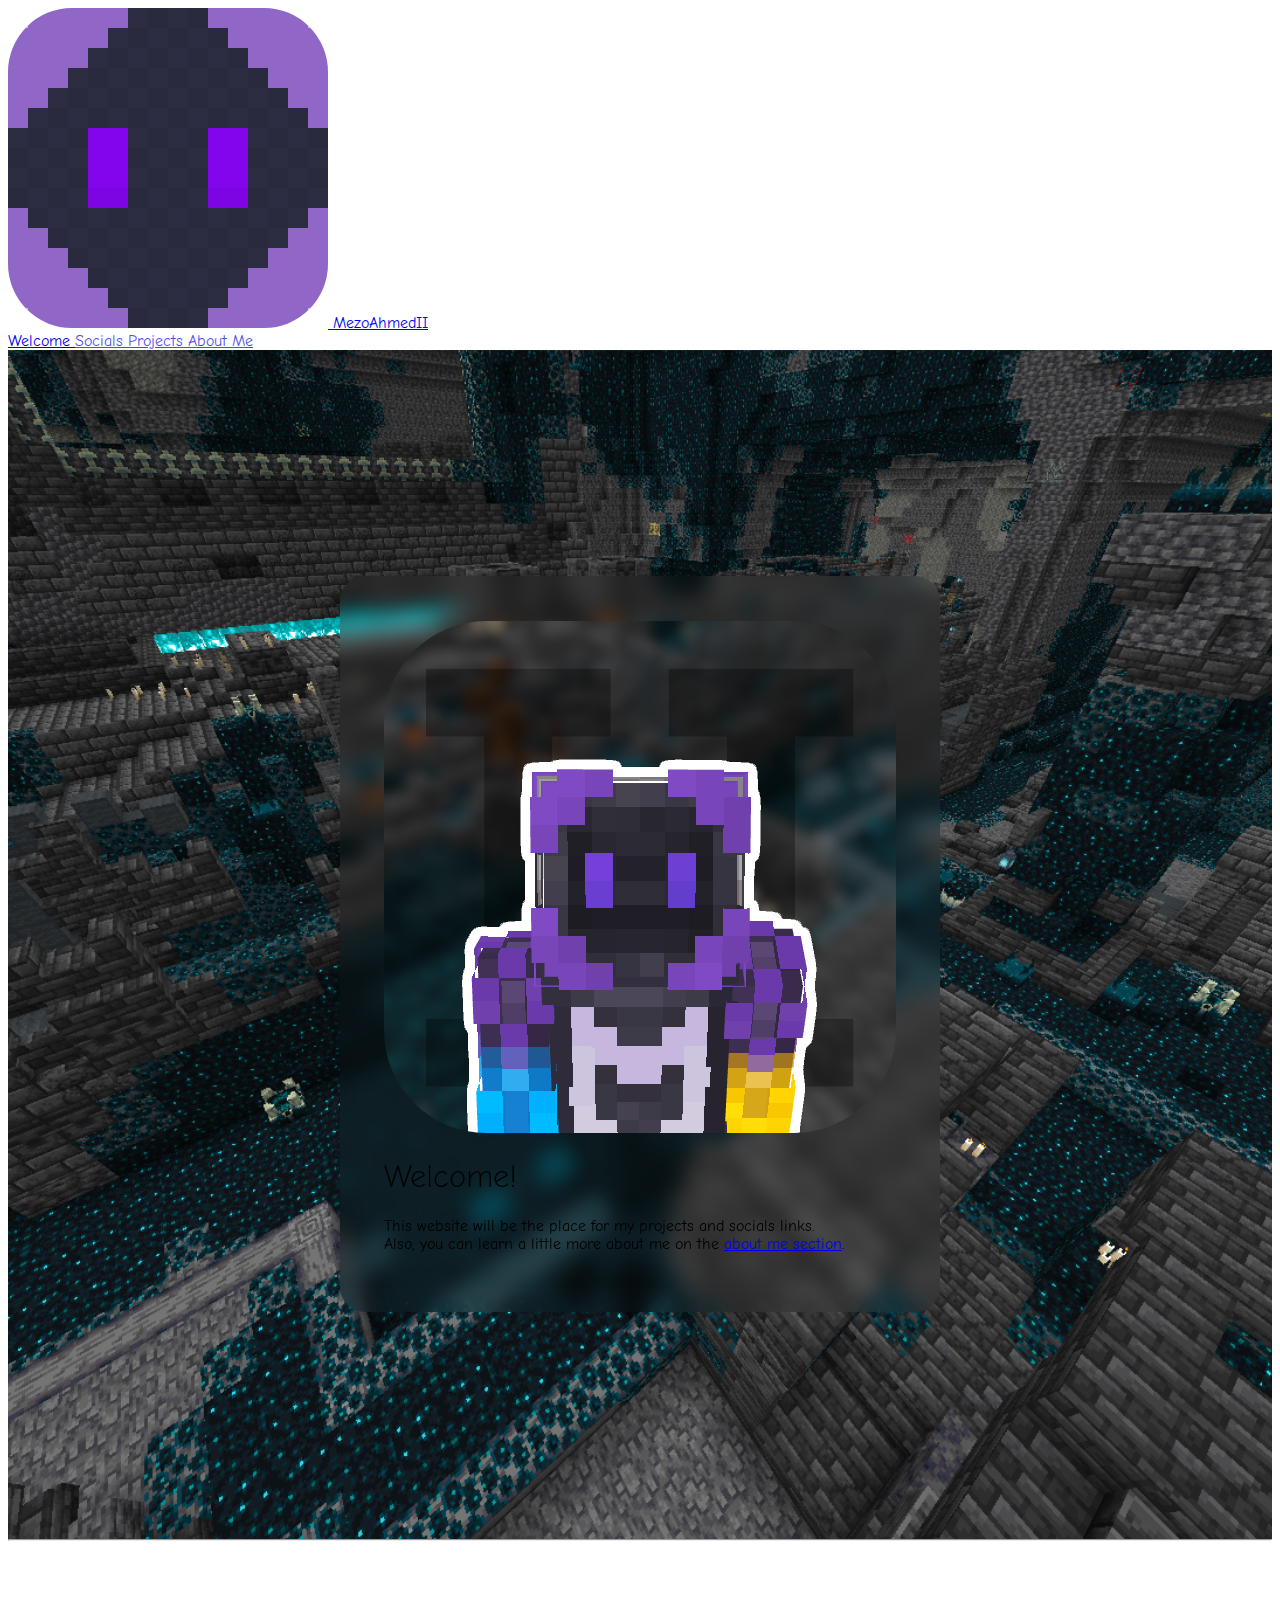
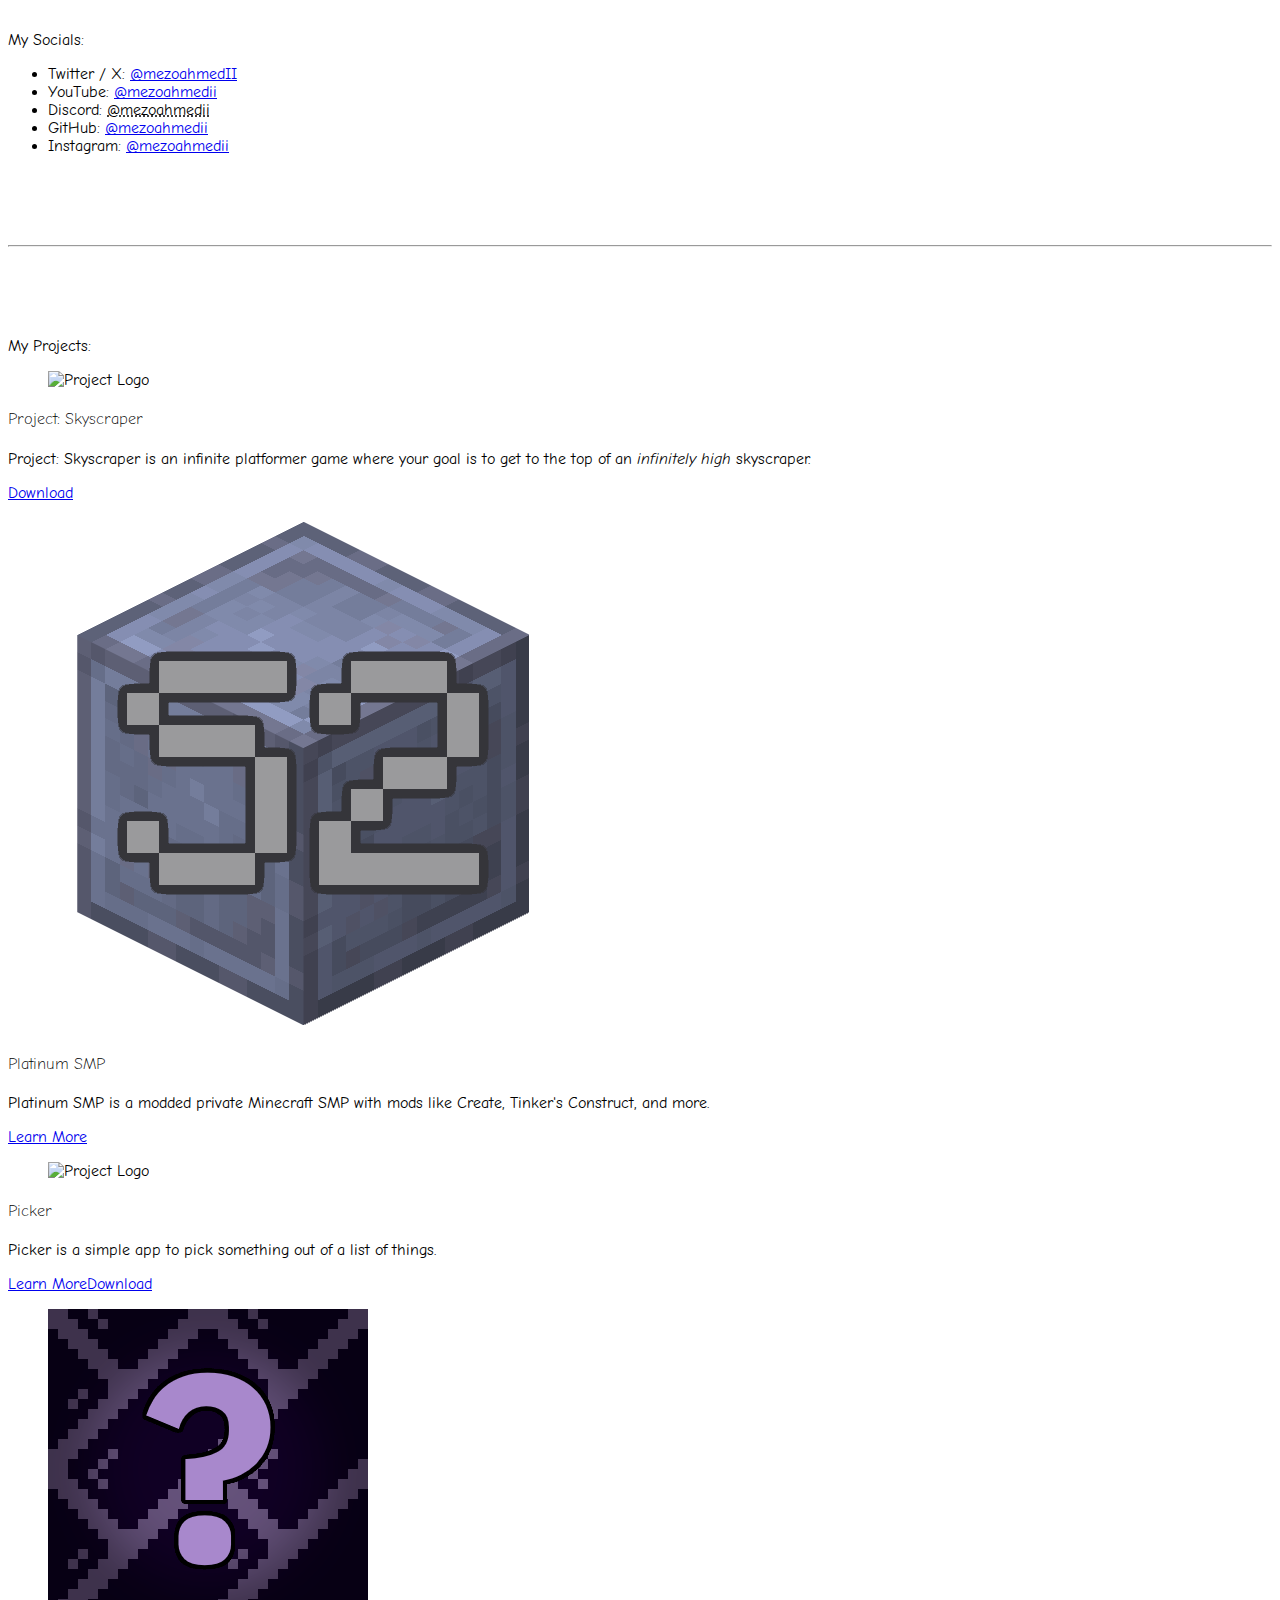
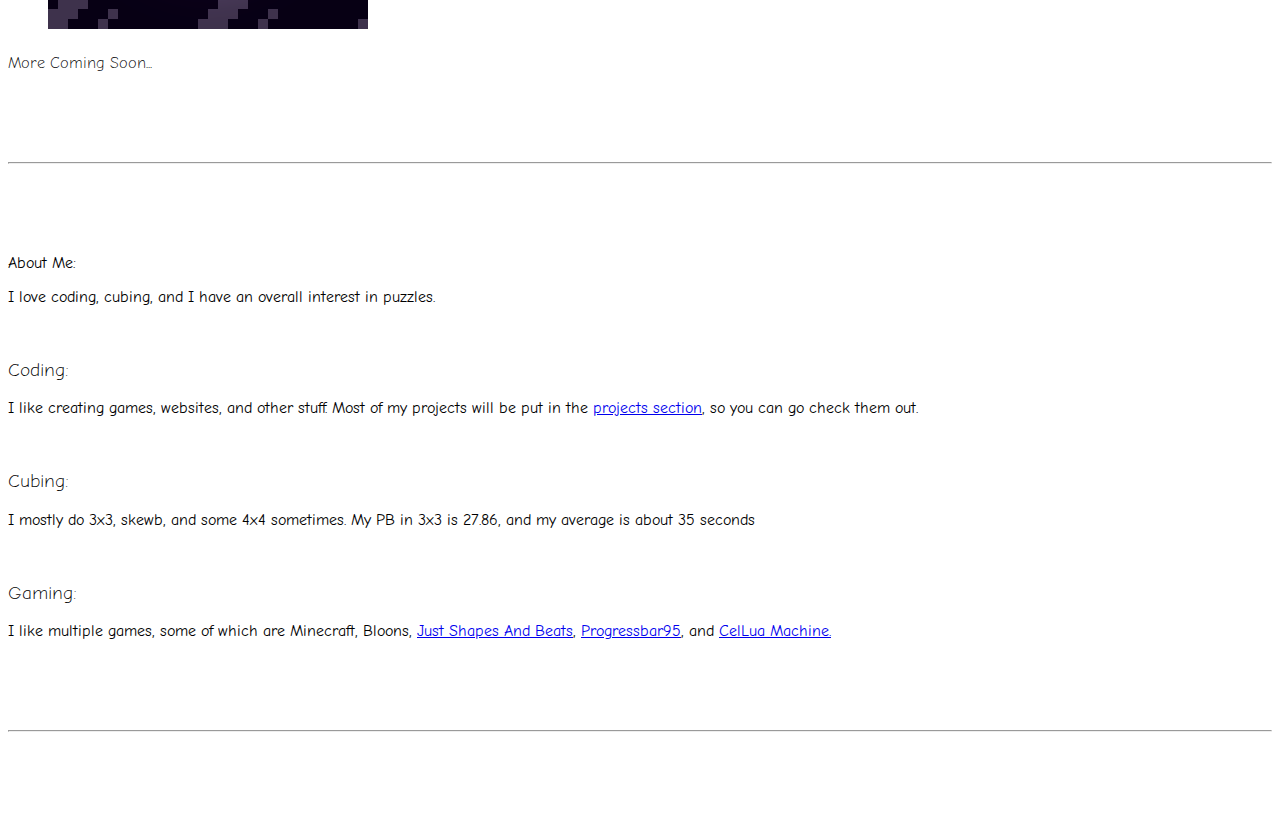
==== commit defa4d16: "update pb" ====
--- a/index.html
+++ b/index.html
@@ -274,7 +274,7 @@
       </span>
       <h3 class="is-size-3 is-inline">Cubing:</h2>
       <p class="lead">
-        I mostly do 3x3, skewb, and some 4x4 sometimes. My PB in 3x3 is 29.82,
+        I mostly do 3x3, skewb, and some 4x4 sometimes. My PB in 3x3 is 27.86,
         and my average is about 35 seconds
       </p>
       <br />
--- a/CSS/global.css
+++ b/CSS/global.css
@@ -47,6 +47,7 @@
   );
   border-radius: 25px;
   backdrop-filter: blur(10px);
+  -webkit-backdrop-filter: blur(10px);
 }
 
 .navbar-burger {
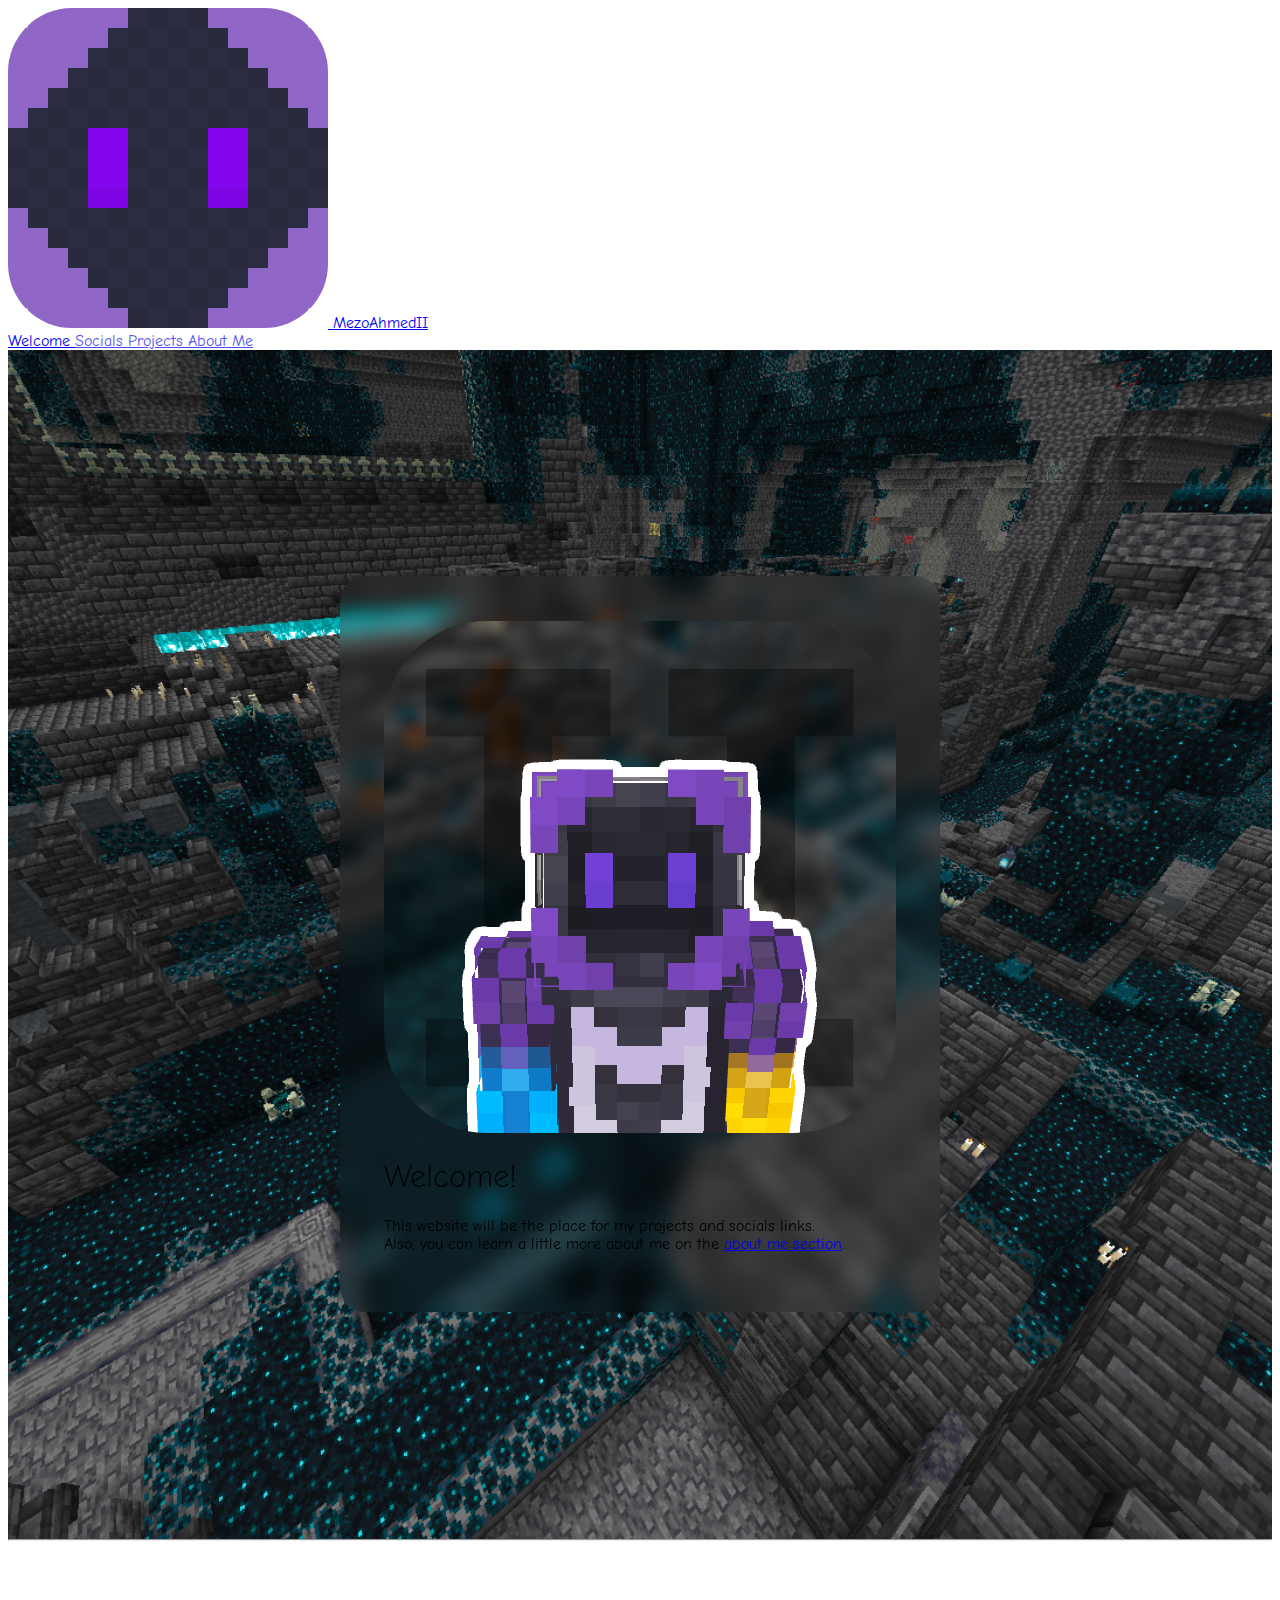
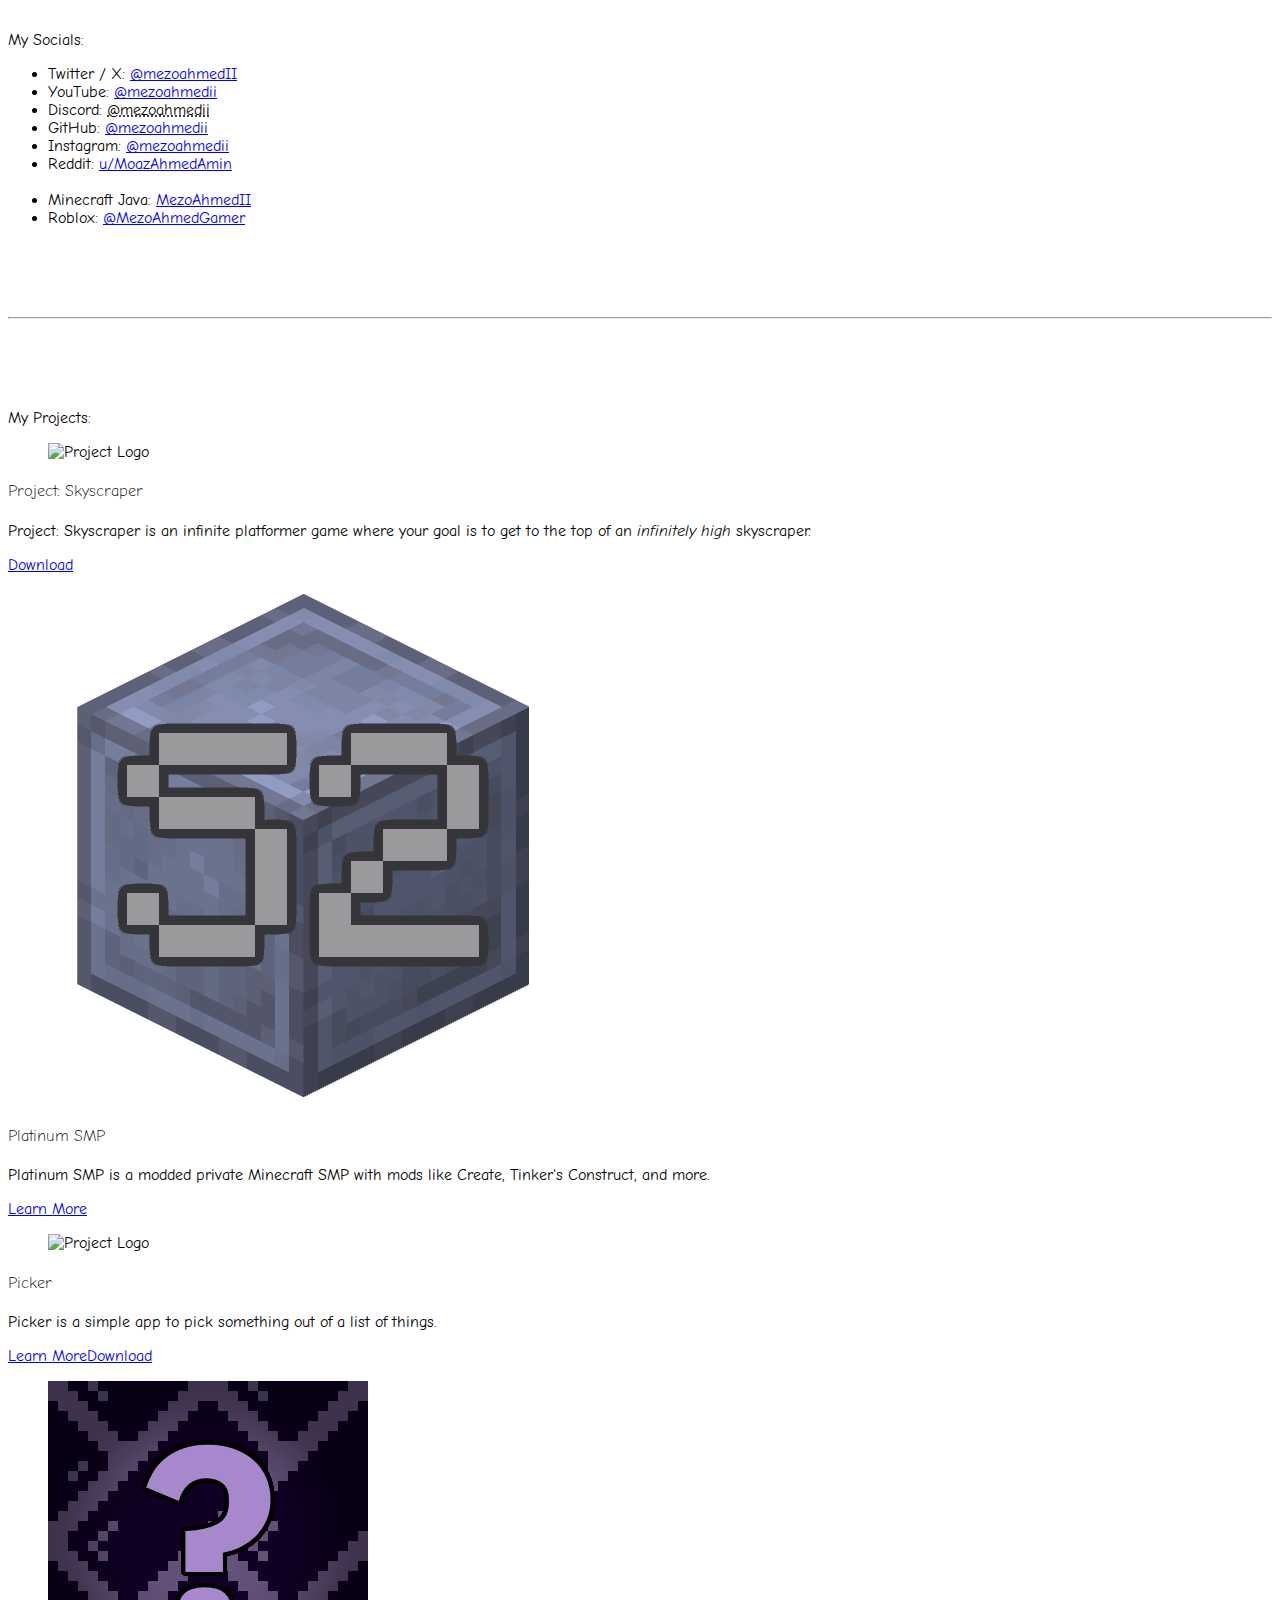
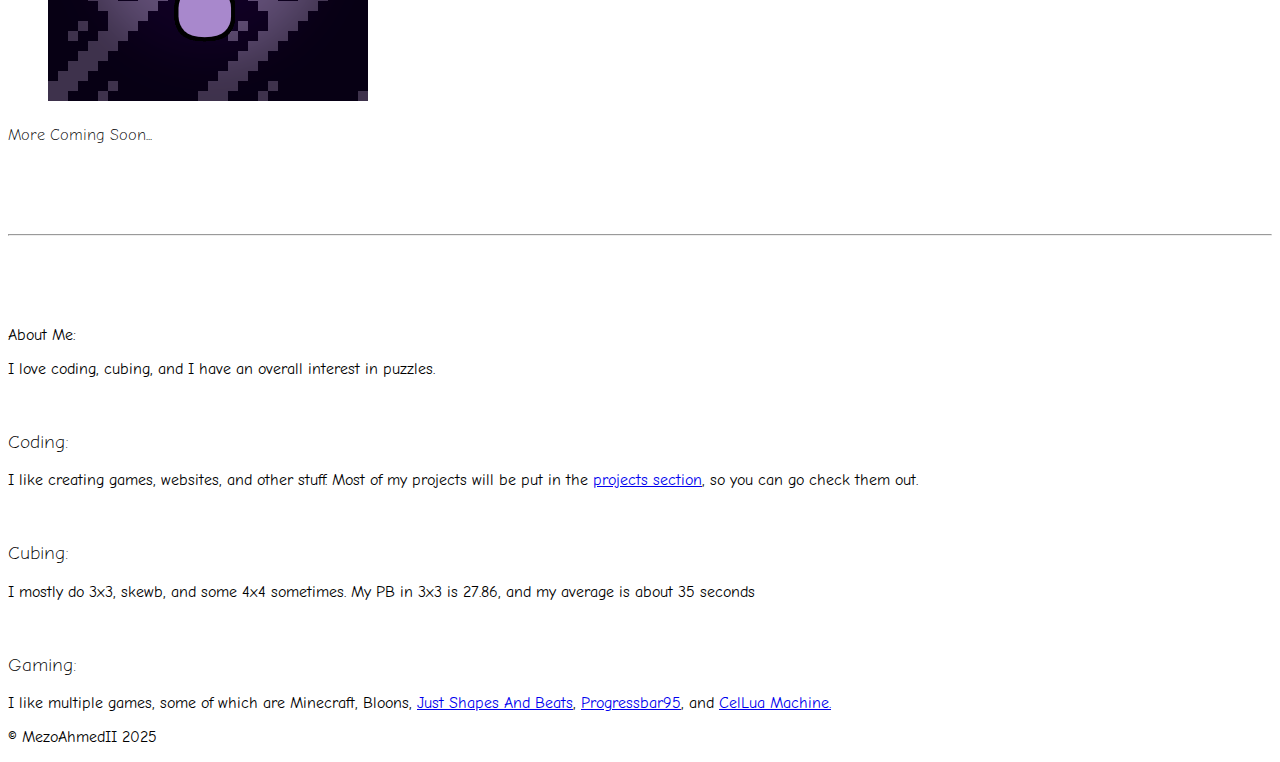
==== commit bf44422d: "add license + more socials" ====
--- a/index.html
+++ b/index.html
@@ -1,268 +1,267 @@
 <!doctype html>
-<html lang="en">
-  <head>
-    <meta charset="UTF-8" />
-    <meta name="viewport" content="width=device-width, initial-scale=1.0" />
-    <title>MezoAhmedII</title>
-
-    <link
-      rel="shortcut icon"
-      href="Images/PFPs/mezo small.png"
-      type="image/x-icon"
-    />
-
-    <!-- Bulma CSS -->
-    <link
-      rel="stylesheet"
-      href="https://cdn.jsdelivr.net/npm/bulma@1.0.2/css/bulma.min.css"
-    />
-
-    <!-- Remix Icons CSS -->
-    <link
-      href="https://cdn.jsdelivr.net/npm/remixicon@4.4.0/fonts/remixicon.css"
-      rel="stylesheet"
-    />
-
-    <!-- Website CSS -->
-    <link rel="stylesheet" href="CSS/global.css" />
-
-    <!-- Custom CSS -->
-    <style>
-      .welcome {
-        background-image: url("Images/Backgrounds/deep\ dark.png");
-      }
-    </style>
-
-    <!-- Website Scripts -->
-    <script src="Scripts/websiteScripts.js"></script>
-  </head>
-
-  <body>
-    <!-- Navbar -->
-    <nav
-      class="navbar is-primary is-fixed-top has-shadow"
-      role="navigation"
-      aria-label="main navigation"
-    >
-      <div class="navbar-brand">
-        <a class="navbar-item" href="#">
-          <img
-            src="Images/PFPs/mezo small.png"
-            alt="Logo"
-            class="is-slightly-rounded"
-          />
-          MezoAhmedII
+<html lang="en" class="has-navbar-fixed-top">
+
+<head>
+  <meta charset="UTF-8" />
+  <meta name="viewport" content="width=device-width, initial-scale=1.0" />
+  <title>MezoAhmedII</title>
+
+  <link rel="shortcut icon" href="Images/PFPs/mezo small.png" type="image/x-icon" />
+
+  <!-- Bulma CSS -->
+  <link rel="stylesheet" href="https://cdn.jsdelivr.net/npm/bulma@1.0.2/css/bulma.min.css" />
+
+  <!-- Remix Icons CSS -->
+  <link href="https://cdn.jsdelivr.net/npm/remixicon@4.4.0/fonts/remixicon.css" rel="stylesheet" />
+
+  <!-- Website CSS -->
+  <link rel="stylesheet" href="CSS/global.css" />
+
+  <!-- Custom CSS -->
+  <style>
+    .welcome {
+      background-image: url("Images/Backgrounds/deep\ dark.png");
+    }
+  </style>
+
+  <!-- Website Scripts -->
+  <script src="Scripts/websiteScripts.js"></script>
+</head>
+
+<body>
+  <!-- Navbar -->
+  <nav class="navbar is-primary is-fixed-top has-shadow" role="navigation" aria-label="main navigation">
+    <div class="navbar-brand">
+      <a class="navbar-item" href="#">
+        <img src="Images/PFPs/mezo small.png" alt="Logo" class="is-slightly-rounded" />
+        MezoAhmedII
+      </a>
+
+      <a role="button" class="navbar-burger" aria-label="menu" aria-expanded="false" data-target="scrollspyItems">
+        <span aria-hidden="true"></span>
+        <span aria-hidden="true"></span>
+        <span aria-hidden="true"></span>
+        <span aria-hidden="true"></span>
+      </a>
+    </div>
+
+    <div id="scrollspyItems" class="navbar-menu">
+      <div class="navbar-start">
+        <a class="navbar-item" href="#welcome" data-target="welcome">
+          <span class="icon-text">
+            <span class="icon">
+              <i class="ri-home-4-line"></i>
+            </span>
+            <span>Welcome</span>
+          </span>
         </a>
-
-        <a
-          role="button"
-          class="navbar-burger"
-          aria-label="menu"
-          aria-expanded="false"
-          data-target="scrollspyItems"
-        >
-          <span aria-hidden="true"></span>
-          <span aria-hidden="true"></span>
-          <span aria-hidden="true"></span>
-          <span aria-hidden="true"></span>
+        <a class="navbar-item" href="#socials" data-target="socials">
+          <span class="icon-text">
+            <span class="icon">
+              <i class="ri-chat-thread-line"></i>
+            </span>
+            <span>Socials</span>
+          </span>
+        </a>
+        <a class="navbar-item" href="#projects" data-target="projects">
+          <span class="icon-text">
+            <span class="icon">
+              <i class="ri-instance-line"></i>
+            </span>
+            <span>Projects</span>
+          </span>
+        </a>
+        <a class="navbar-item" href="#about" data-target="about">
+          <span class="icon-text">
+            <span class="icon">
+              <i class="ri-user-3-line"></i>
+            </span>
+            <span>About Me</span>
+          </span>
         </a>
       </div>
-
-      <div id="scrollspyItems" class="navbar-menu">
-        <div class="navbar-start">
-          <a class="navbar-item" href="#welcome" data-target="welcome">
-            <span class="icon-text">
-              <span class="icon">
-                <i class="ri-home-4-line"></i>
-              </span>
-              <span>Welcome</span>
-            </span>
-          </a>
-          <a class="navbar-item" href="#socials" data-target="socials">
-            <span class="icon-text">
-              <span class="icon">
-                <i class="ri-chat-thread-line"></i>
-              </span>
-              <span>Socials</span>
-            </span>
-          </a>
-          <a class="navbar-item" href="#projects" data-target="projects">
-            <span class="icon-text">
-              <span class="icon">
-                <i class="ri-instance-line"></i>
-              </span>
-              <span>Projects</span>
-            </span>
-          </a>
-          <a class="navbar-item" href="#about" data-target="about">
-            <span class="icon-text">
-              <span class="icon">
-                <i class="ri-user-3-line"></i>
-              </span>
-              <span>About Me</span>
-            </span>
-          </a>
+    </div>
+  </nav>
+
+  <!-- Welcome -->
+  <div class="welcome" id="welcome">
+    <div class="blur-box has-text-centered">
+      <div class="is-flex-desktop is-justify-content-center is-align-items-center m-2">
+        <div class="is-flex is-justify-content-center">
+          <img src="Images/PFPs/mezo big.png" class="image is-128x128 is-slightly-rounded m-1" alt="Avatar" />
         </div>
+        <h1 class="title is-1 m-1">Welcome!</h1>
       </div>
-    </nav>
-
-    <!-- Welcome -->
-    <div class="welcome" id="welcome">
-      <div class="blur-box has-text-centered">
-        <div
-          class="is-flex-desktop is-justify-content-center is-align-items-center m-2"
-        >
-          <div class="is-flex is-justify-content-center">
-            <img
-              src="Images/PFPs/mezo big.png"
-              class="image is-128x128 is-slightly-rounded m-1"
-              alt="Avatar"
-            />
-          </div>
-          <h1 class="title is-1 m-1">Welcome!</h1>
-        </div>
-        <div>
-          <p class="subtitle">
-            This website will be the place for my projects and socials links.<br />Also,
-            you can learn a little more about me on the
-            <a href="#about">about me section</a>.
-          </p>
-        </div>
+      <div>
+        <p class="subtitle">
+          This website will be the place for my projects and socials links.<br />Also,
+          you can learn a little more about me on the
+          <a href="#about">about me section</a>.
+        </p>
       </div>
     </div>
-
-    <hr style="margin-top: 0" />
-
-    <!-- Socials -->
-    <section class="section" id="socials">
-      <span class="icon-text">
-        <span class="icon is-large title is-1">
-          <i class="ri-chat-thread-line"></i>
-        </span>
-        <span class="title is-1">My Socials:</span>
+  </div>
+
+  <hr style="margin-top: 0" />
+
+  <!-- Socials -->
+  <div class="section" id="socials">
+    <span class="icon-text">
+      <span class="icon is-large title is-1">
+        <i class="ri-chat-thread-line"></i>
       </span>
-
-      <ul class="list-unstyled">
-        <li>
-          <span class="icon-text">
-            <span class="icon">
-              <i class="ri-twitter-fill"></i>
-            </span>
-            <span>Twitter / X:</span>
-          </span>
-          <a href="https://twitter.com/mezoahmedII">@mezoahmedII</a>
-        </li>
-        <li>
-          <span class="icon-text">
-            <span class="icon">
-              <i class="ri-youtube-fill"></i>
-            </span>
-            <span>YouTube:</span>
-          </span>
-          <a href="https://www.youtube.com/@mezoahmedii">@mezoahmedii</a>
-        </li>
-        <li>
-          <span class="icon-text">
-            <span class="icon">
-              <i class="ri-discord-fill"></i>
-            </span>
-            <span>Discord:</span>
-          </span>
-          <abbr title="No available link">@mezoahmedii</abbr>
-        </li>
-        <li>
-          <span class="icon-text">
-            <span class="icon">
-              <i class="ri-github-fill"></i>
-            </span>
-            <span>GitHub:</span>
-          </span>
-          <a href="https://github.com/mezoahmedii">@mezoahmedii</a>
-        </li>
-        <li>
-          <span class="icon-text">
-            <span class="icon">
-              <i class="ri-instagram-fill"></i>
-            </span>
-            <span>Instagram:</span>
-          </span>
-          <a href="https://www.instagram.com/mezoahmedii">@mezoahmedii</a>
-        </li>
-      </ul>
-    </section>
-
-    <hr />
-
-    <!-- Projects -->
-    <div class="section" id="projects">
-      <span class="icon-text">
-        <span class="icon is-large title is-1">
-          <i class="ri-instance-line"></i>
-        </span>
-        <span class="title is-1">My Projects:</span>
+      <span class="title is-1">My Socials:</span>
+    </span>
+
+    <ul class="list-unstyled">
+      <li>
+        <span class="icon-text">
+          <span class="icon">
+            <i class="ri-twitter-fill"></i>
+          </span>
+          <span>Twitter / X:</span>
+        </span>
+        <a href="https://twitter.com/mezoahmedII">@mezoahmedII</a>
+      </li>
+      <li>
+        <span class="icon-text">
+          <span class="icon">
+            <i class="ri-youtube-fill"></i>
+          </span>
+          <span>YouTube:</span>
+        </span>
+        <a href="https://www.youtube.com/@mezoahmedii">@mezoahmedii</a>
+      </li>
+      <li>
+        <span class="icon-text">
+          <span class="icon">
+            <i class="ri-discord-fill"></i>
+          </span>
+          <span>Discord:</span>
+        </span>
+        <abbr title="No available link">@mezoahmedii</abbr>
+      </li>
+      <li>
+        <span class="icon-text">
+          <span class="icon">
+            <i class="ri-github-fill"></i>
+          </span>
+          <span>GitHub:</span>
+        </span>
+        <a href="https://github.com/mezoahmedii">@mezoahmedii</a>
+      </li>
+      <li>
+        <span class="icon-text">
+          <span class="icon">
+            <i class="ri-instagram-fill"></i>
+          </span>
+          <span>Instagram:</span>
+        </span>
+        <a href="https://www.instagram.com/mezoahmedii">@mezoahmedii</a>
+      </li>
+      <li>
+        <span class="icon-text">
+          <span class="icon">
+            <i class="ri-reddit-fill"></i>
+          </span>
+          <span>Reddit:</span>
+        </span>
+        <a href="https://www.reddit.com/user/MoazAhmedAmin/">u/MoazAhmedAmin</a>
+      </li>
+      <br>
+      <li>
+        <span class="icon-text">
+          <span class="icon">
+            <i class="ri-hammer-fill"></i>
+          </span>
+          <span>Minecraft Java:</span>
+        </span>
+        <a href="https://namemc.com/profile/MezoAhmedII.1">MezoAhmedII</a>
+      </li>
+      <li>
+        <span class="icon-text">
+          <span class="icon">
+            <i class="ri-square-fill"></i>
+          </span>
+          <span>Roblox:</span>
+        </span>
+        <a href="https://www.roblox.com/users/2288446557/profile">@MezoAhmedGamer</a>
+      </li>
+    </ul>
+  </div>
+
+  <hr />
+
+  <!-- Projects -->
+  <div class="section" id="projects">
+    <span class="icon-text">
+      <span class="icon is-large title is-1">
+        <i class="ri-instance-line"></i>
       </span>
-
-      <script>
-        generateCards([
-          {
-            title: "Project: Skyscraper",
-            description:
-              "Project: Skyscraper is an infinite platformer game where your goal is to get to the top of an <i>infinitely high</i> skyscraper.",
-            image:
-              "https://raw.githubusercontent.com/mezoahmedii/project-skyscraper/main/Assets/Images/icon.png",
-            imagePixelated: true,
-            altLink: [
-              "Download",
-              "https://github.com/mezoahmedii/project-skyscraper/releases/download/v1.1/Project.Skyscraper.v1.1.zip",
-            ],
-          },
-          {
-            title: "Platinum SMP",
-            description:
-              "Platinum SMP is a modded private Minecraft SMP with mods like Create, Tinker's Construct, and more.",
-            image: "Images/Logos/platinum.png",
-            link: ["Learn More", "platinum/index.html"],
-          },
-          {
-            title: "Picker",
-            description:
-              "Picker is a simple app to pick something out of a list of things.",
-            image:
-              "https://raw.githubusercontent.com/mezoahmedii/picker/main/data/icons/hicolor/scalable/apps/io.github.mezoahmedii.Picker.svg",
-            link: ["Learn More", "https://github.com/mezoahmedii/picker"],
-            altLink: [
-              "Download",
-              "https://github.com/mezoahmedii/picker/releases/",
-            ],
-          },
-          {
-            title: "More Coming Soon...",
-            description: "",
-            image: "Images/Logos/soon.png",
-          },
-        ]);
-      </script>
-    </div>
-
-    <hr />
-
-    <!-- About Me -->
-    <section class="section" id="about">
-      <span class="icon-text">
-        <span class="icon is-large title is-1">
-          <i class="ri-user-3-line"></i>
-        </span>
-        <span class="title is-1">About Me:</span>
+      <span class="title is-1">My Projects:</span>
+    </span>
+
+    <script>
+      generateCards([
+        {
+          title: "Project: Skyscraper",
+          description:
+            "Project: Skyscraper is an infinite platformer game where your goal is to get to the top of an <i>infinitely high</i> skyscraper.",
+          image:
+            "https://raw.githubusercontent.com/mezoahmedii/project-skyscraper/main/Assets/Images/icon.png",
+          imagePixelated: true,
+          altLink: [
+            "Download",
+            "https://github.com/mezoahmedii/project-skyscraper/releases/download/v1.1/Project.Skyscraper.v1.1.zip",
+          ],
+        },
+        {
+          title: "Platinum SMP",
+          description:
+            "Platinum SMP is a modded private Minecraft SMP with mods like Create, Tinker's Construct, and more.",
+          image: "Images/Logos/platinum.png",
+          link: ["Learn More", "platinum/index.html"],
+        },
+        {
+          title: "Picker",
+          description:
+            "Picker is a simple app to pick something out of a list of things.",
+          image:
+            "https://raw.githubusercontent.com/mezoahmedii/picker/main/data/icons/hicolor/scalable/apps/io.github.mezoahmedii.Picker.svg",
+          link: ["Learn More", "https://github.com/mezoahmedii/picker"],
+          altLink: [
+            "Download",
+            "https://github.com/mezoahmedii/picker/releases/",
+          ],
+        },
+        {
+          title: "More Coming Soon...",
+          description: "",
+          image: "Images/Logos/soon.png",
+        },
+      ]);
+    </script>
+  </div>
+
+  <hr />
+
+  <!-- About Me -->
+  <div class="section" id="about">
+    <span class="icon-text">
+      <span class="icon is-large title is-1">
+        <i class="ri-user-3-line"></i>
       </span>
-
-      <p class="subtitle">
-        I love coding, cubing, and I have an overall interest in puzzles.
-      </p>
-      <br />
-      <span class="icon is-large is-size-3">
-        <i class="ri-code-s-slash-fill"></i>
-      </span>
-      <h3 class="is-size-3 is-inline">Coding:</h2>
+      <span class="title is-1">About Me:</span>
+    </span>
+
+    <p class="subtitle">
+      I love coding, cubing, and I have an overall interest in puzzles.
+    </p>
+    <br />
+    <span class="icon is-large is-size-3">
+      <i class="ri-code-s-slash-fill"></i>
+    </span>
+    <h3 class="is-size-3 is-inline">Coding:</h2>
       <p class="lead">
         I like creating games, websites, and other stuff. Most of my projects
         will be put in the <a href="#projects">projects section</a>, so you can
@@ -273,29 +272,31 @@
         <i class="ri-box-3-line"></i>
       </span>
       <h3 class="is-size-3 is-inline">Cubing:</h2>
-      <p class="lead">
-        I mostly do 3x3, skewb, and some 4x4 sometimes. My PB in 3x3 is 27.86,
-        and my average is about 35 seconds
-      </p>
-      <br />
-      <span class="icon is-large is-size-3">
-        <i class="ri-gamepad-line"></i>
-      </span>
-      <h3 class="is-size-3 is-inline">Gaming:</h2>
-      <p class="lead">
-        I like multiple games, some of which are Minecraft, Bloons,
-        <a href="https://store.steampowered.com/app/531510/Just_Shapes__Beats/"
-          >Just Shapes And Beats</a
-        >,
-        <a href="https://store.steampowered.com/app/1304550/Progressbar95/"
-          >Progressbar95</a
-        >, and
-        <a href="https://discord.gg/cellua-machine-server-866250603508662313"
-          >CelLua Machine.</a
-        >
-      </p>
-    </section>
-
-    <hr />
-  </body>
+        <p class="lead">
+          I mostly do 3x3, skewb, and some 4x4 sometimes. My PB in 3x3 is 27.86,
+          and my average is about 35 seconds
+        </p>
+        <br />
+        <span class="icon is-large is-size-3">
+          <i class="ri-gamepad-line"></i>
+        </span>
+        <h3 class="is-size-3 is-inline">Gaming:</h2>
+          <p class="lead">
+            I like multiple games, some of which are Minecraft, Bloons,
+            <a href="https://store.steampowered.com/app/531510/Just_Shapes__Beats/">Just Shapes And Beats</a>,
+            <a href="https://store.steampowered.com/app/1304550/Progressbar95/">Progressbar95</a>, and
+            <a href="https://discord.gg/cellua-machine-server-866250603508662313">CelLua Machine.</a>
+          </p>
+  </div>
+
+</body>
+
+<footer class="footer">
+  <div class="content has-text-centered">
+    <p>
+      © MezoAhmedII 2025
+    </p>
+  </div>
+</footer>
+
 </html>
